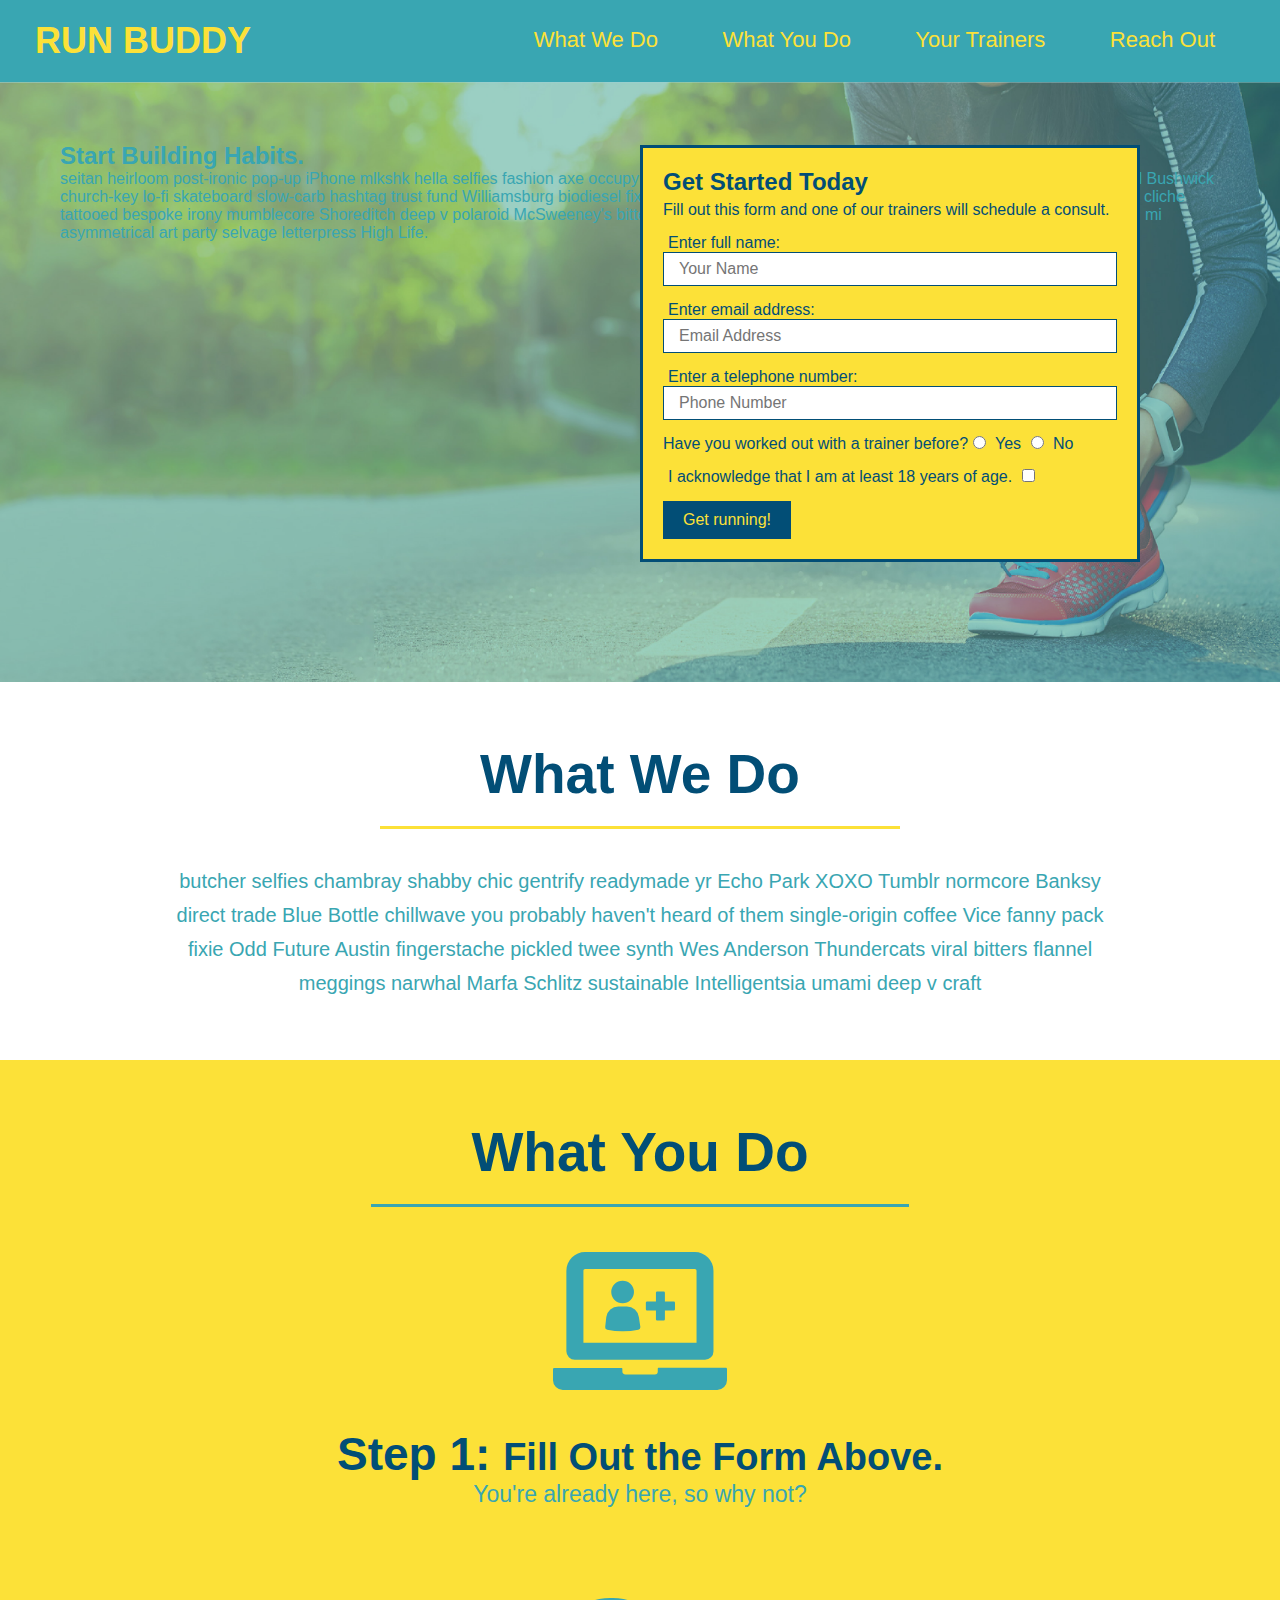
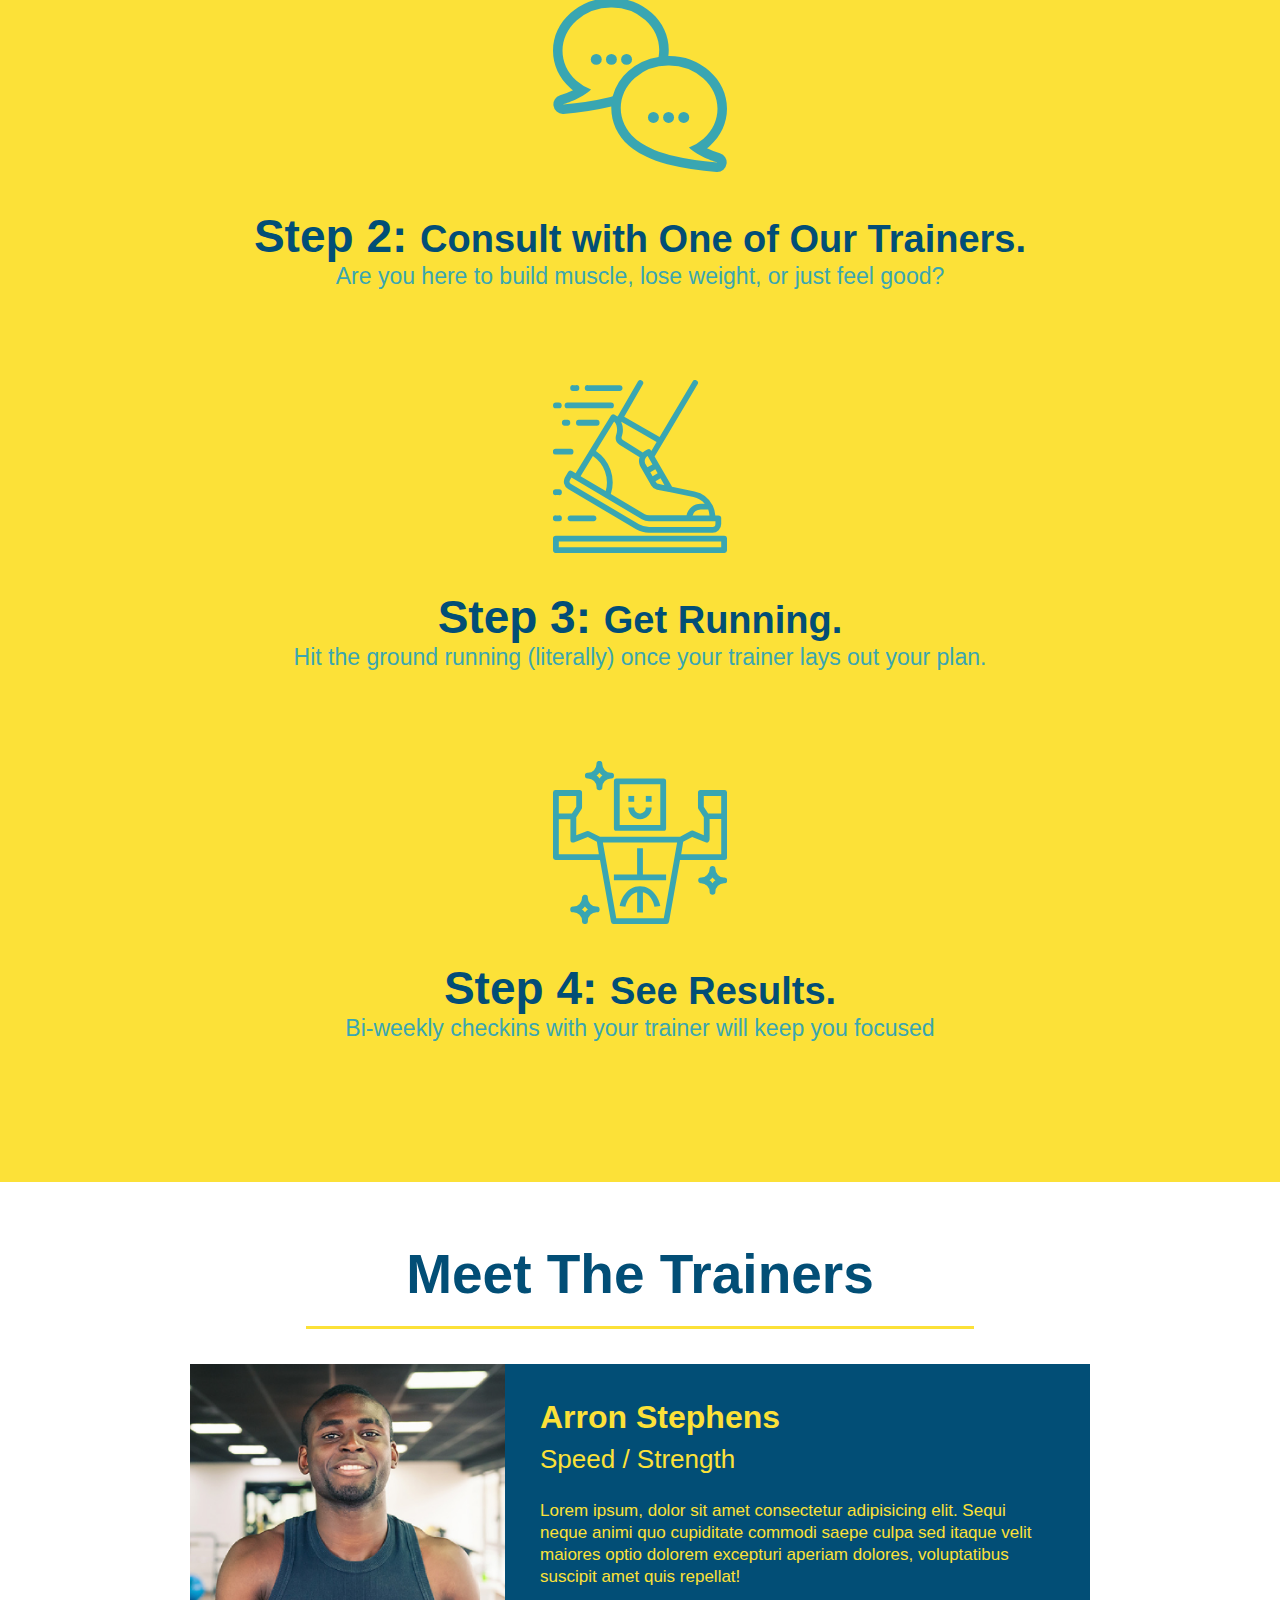
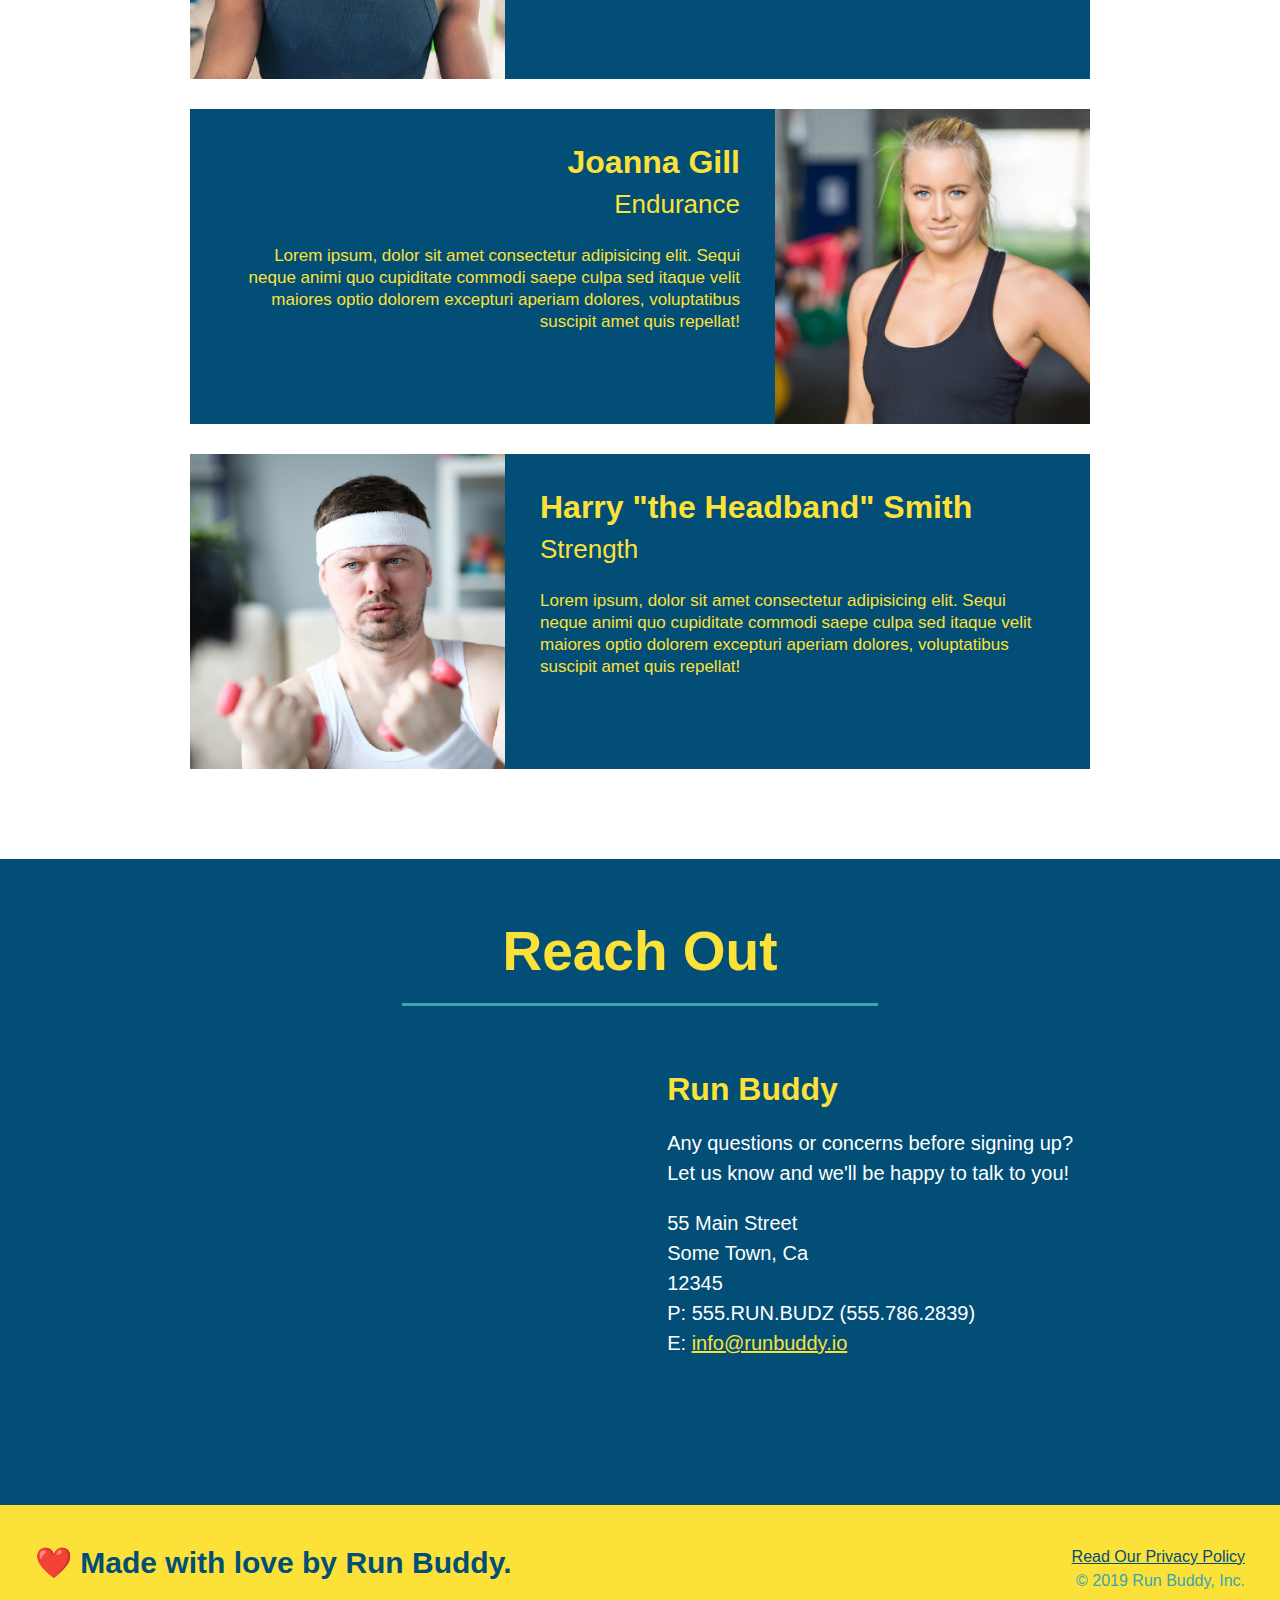
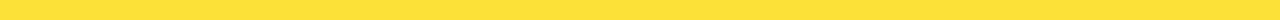
==== index.html @ e525a4bc "add content to hero, replace image" ====
<!DOCTYPE html>
<html lang="en">

<head>
  <meta charset="UTF-8">
  <meta http-equiv="X-UA-Compatible" content="IE=edge"> 
  <meta name="viewport" content="width=device-width, initial-scale=1.0">
  <title>Run Buddy</title>
  <link rel="stylesheet" href="./assets/css/style.css" />
</head>

<body>
  <!-- navigation -->
  <header>
    <h1>
      <a href="/">
        RUN BUDDY
      </a>
    </h1>
    <nav>
      <!-- Unordered list element -->
      <ul>
        <!-- List item element-->
        <li>
          <!-- Anchor element -->
          <a href="#what-we-do">What We Do</a>
        </li>
        <li>
          <a href="#what-you-do">What You Do</a>
        </li>
        <li>
          <a href="#your-trainers">Your Trainers</a>
        </li>
        <li>
          <a href="#reach-out">Reach Out</a>
        </li>
      </ul>
    </nav>
  </header>

  <!-- hero/jumbotron -->
  <section class="hero">
    <div class="hero-cta">
      <h2>Start Building Habits.</h2>
      <p>
        seitan heirloom post-ironic pop-up iPhone mlkshk hella selfies fashion axe occupy readymade put a bird on it messenger bag Wes Anderson Schlitz plaid Bushwick church-key lo-fi skateboard slow-carb hashtag trust fund Williamsburg biodiesel fixie farm-to-table 8-bit banjo XOXO Banksy chillwave bicycle rights retro cliche tattooed bespoke irony mumblecore Shoreditch deep v polaroid McSweeney's bitters cray gentrify tofu Marfa you probably haven't heard of them yr banh mi asymmetrical art party selvage letterpress High Life.
      </p>
    </div>
    
    <div class="hero-form">
      <h3>Get Started Today</h3>
      <p>Fill out this form and one of our trainers will schedule a consult.</p>
      <form>
        <label for="name">Enter full name:</label>
        <input type="text" placeholder="Your Name" name="name" id="name" class="form-input" />
        <label for="email">Enter email address:</label>
        <input type="email" placeholder="Email Address" name="email" id="email" class="form-input" />
        <label for="phone">Enter a telephone number:</label>
        <input type="tel" placeholder="Phone Number" name="phone" id="phone" class="form-input" />
        <p>
          Have you worked out with a trainer before?
          <input type="radio" name="trainer-confirm" id="trainer-yes" />
          <label for="trainer-yes">Yes</label>
          <input type="radio" name="trainer-confirm" id="trainer-no" />
          <label for="trainer-no">No</label>
        </p>
        <p>
          <label for="checkbox">
            I acknowledge that I am at least 18 years of age.
          </label>
          <input type="checkbox" name="age-confirm" id="checkbox" />
        </p>
        <button type="submit">
          Get running!
        </button>
      </form>
    </div>
  </section>

  <!-- "what we do" section -->
  <section id="what-we-do" class="intro">
    <h2 class="section-title primary-border">What We Do</h2>
    <p>
      butcher selfies chambray shabby chic gentrify readymade yr Echo Park XOXO Tumblr normcore Banksy direct trade Blue Bottle chillwave you probably haven't heard of them single-origin coffee Vice fanny pack fixie Odd Future Austin fingerstache pickled twee synth Wes Anderson Thundercats viral bitters flannel meggings narwhal Marfa Schlitz sustainable Intelligentsia umami deep v craft
    </p>
  </section>

  <!-- "what you do" section -->
  <section id="what-you-do" class="steps">
    <h2 class="section-title secondary-border">What You Do</h2>

    <div>
      <img src="./assets/images/step-1.svg" alt="" />
      <h3>Step 1: <span>Fill Out the Form Above.</span></h3>
      <p>You're already here, so why not?</p>
    </div>

    <div>
      <img src="./assets/images/step-2.svg" alt="" />
      <h3>Step 2: <span>Consult with One of Our Trainers.</span></h3>
      <p>Are you here to build muscle, lose weight, or just feel good?</p>
    </div>

    <div>
      <img src="./assets/images/step-3.svg" alt="" />
      <h3>Step 3: <span>Get Running.</span></h3>
      <p>Hit the ground running (literally) once your trainer lays out your plan.</p>
    </div>

    <div>
      <img src="./assets/images/step-4.svg" alt="" />
      <h3>Step 4: <span>See Results.</span></h3>
      <p>Bi-weekly checkins with your trainer will keep you focused</p>
    </div>
  </section>

  <!-- "meet the trainers" section -->
  <section id="your-trainers" class="trainers">
    <h2 class="section-title primary-border">Meet The Trainers</h2>
    <!-- first trainer bio -->
    <article class="trainer">
      <img src="./assets/images/trainer-1.jpg" alt="Arron Stephens in his workout clothes, ready to pump iron" />
      <div class="trainer-bio text-left">
        <h3>Arron Stephens</h3>
        <h4>Speed / Strength</h4>
        <p>
          Lorem ipsum, dolor sit amet consectetur adipisicing elit. Sequi neque animi quo cupiditate commodi saepe culpa sed
          itaque velit maiores optio dolorem excepturi aperiam dolores, voluptatibus suscipit amet quis repellat!
        </p>
      </div>
    </article>

    <!-- second trainer bio -->
    <article class="trainer">
      <div class="trainer-bio text-right">
        <h3>Joanna Gill</h3>
        <h4>Endurance</h4>
        <p>
          Lorem ipsum, dolor sit amet consectetur adipisicing elit. Sequi neque animi quo cupiditate commodi saepe culpa sed
          itaque velit maiores optio dolorem excepturi aperiam dolores, voluptatibus suscipit amet quis repellat!
        </p>
      </div>
      <img src="./assets/images/trainer-2.jpg" alt="Joanna Gill cooling off after a workout" />
    </article>

    <!-- third trainer bio -->
    <article class="trainer">
      <img src="./assets/images/trainer-3.jpg" alt="Harry Smith wearing a headband and lifting comically small pink weights" />
      <div class="trainer-bio text-left">
        <h3>Harry "the Headband" Smith</h3>
        <h4>Strength</h4>
        <p>
          Lorem ipsum, dolor sit amet consectetur adipisicing elit. Sequi neque animi quo cupiditate commodi saepe culpa sed
          itaque velit maiores optio dolorem excepturi aperiam dolores, voluptatibus suscipit amet quis repellat!
        </p>
      </div>
    </article>
  </section>

  <!-- "reach out" section -->
  <section id="reach-out" class="contact">
    <h2 class="section-title secondary-border">Reach Out</h2>
    <div class="contact-info">
      <iframe src="https://www.google.com/maps/embed?pb=!1m18!1m12!1m3!1d3118.9209449168357!2d-121.4972730842647!3d38.581668279620594!2m3!1f0!2f0!3f0!3m2!1i1024!2i768!4f13.1!3m3!1m2!1s0x809ad12b630cfb4d%3A0x173e3b8dc17aee33!2sSacramento%20Central%20Library!5e0!3m2!1sen!2sus!4v1659929990980!5m2!1sen!2sus" style="border:0;" allowfullscreen="" loading="lazy" referrerpolicy="no-referrer-when-downgrade"></iframe>
      <div>
        <h3>Run Buddy</h3>
        <p>
          Any questions or concerns before signing up?
          <br />
          Let us know and we'll be happy to talk to you!
        </p>
        <address>
          55 Main Street <br />
          Some Town, Ca <br />
          12345<br />
          P: 555.RUN.BUDZ (555.786.2839)<br />
          E: <a href="mailto:info@runbuddy.io">info@runbuddy.io</a>
        </address>
      </div>
    </div>
  </section>

  <!-- footer -->
  <footer>
    <h2>&#10084;&#65039; Made with love by Run Buddy.</h2>
    <div>
      <a href="./privacy-policy.html">Read Our Privacy Policy</a><br />
      &copy; 2019 Run Buddy, Inc.
    </div>
  </footer>
</body>

</html>
---- assets/css/style.css ----
* {
  margin: 0;
  padding: 0;
  box-sizing: border-box;
}

body {
  /* more on this crazy alphanumerical value in a minute! */
  color: #39a6b2;
  font-family: Helvetica, Arial, sans-serif;
}

/* apply styles to <header> */
header {
  padding: 20px 35px;
  background-color: #39a6b2;
}

header h1 {
  font-weight: bold;
  font-size: 36px;
  color: #fce138;
  margin: 0;
  display: inline;
}

header a {
  text-decoration: none;
  color: #fce138;
}

header nav {
  float: right;
  margin: 7px 0;
}

header nav ul li {
  display: inline;
}

header nav ul li a {
  margin: 0 30px;
  font-weight: lighter;
  font-size: 22px;
}

footer {
  background: #fce138;
  /* width used to show box-sizing in universal selector*/
  width: 100%;
  padding: 40px 35px;
}

footer h2 {
  display: inline;
  color: #024e76;
  font-size: 30px;
  margin: 0;
}

footer div {
  float: right;
  line-height: 1.5;
  text-align: right;
}

footer a {
  color: #024e76;
}

section {
  padding: 60px;
}

/* Hero Style Start */
.hero {
  background-image: url("../images/hero-bg.jpg");
  height: 600px;
  background-size: cover;
  background-position: center;
  position: relative;
}

.hero-form {
  border: solid 3px #024e76;
  background-color: #fce138;
  padding: 20px;
  width: 500px;
  color: #024e76;
  position: absolute;
  bottom: 120px;
  right: 140px;
  /* added font-size to make look like mockup */
  font-size: 16px;
}

.hero-form h3 {
  font-size: 24px;
  margin: 0;
}

.hero-form p {
  margin: 5px 0 15px 0;
}

.form-input {
  border: 1px solid #024e76;
  display: block;
  padding: 7px 15px;
  font-size: 16px;
  color: #024e76;
  width: 100%;
  margin-bottom: 15px;
}

.hero-form label {
  margin: 0 5px;
}

.hero-form button {
  color: #fce138;
  background-color: #024e76;
  border: none;
  padding: 10px 20px;
  font-size: 16px;
}

/* Hero Style End */

.section-title {
  font-size: 55px;
  color: #024e76;
  margin-bottom: 35px;
  padding: 0 100px 20px 100px;
  display: inline-block;
  border-bottom: 3px solid;
}

.primary-border {
  border-color: #fce138;
}

.secondary-border {
  border-color: #39a6b2;
}

.intro {
  text-align: center;
}

.intro p {
  line-height: 1.7;
  color: #39a6b2;
  width: 80%;
  font-size: 20px;
  margin: 0 auto;
}

.steps {
  text-align: center;
  background: #fce138;
}

.steps div {
  margin-bottom: 80px;
}

.steps img {
  width: 15%;
  margin: 10px 0;
}

.steps h3 {
  color: #024e76;
  font-size: 46px;
  margin-top: 23px;
}

.steps p {
  color: #39a6b2;
  font-size: 23px;
}

.steps span {
  font-size: 38px;
}

.trainers {
  text-align: center;
}

.trainer {
  width: 900px;
  margin: 0 auto 30px auto;
  background: #024e76;
  color: #fce138;
  overflow: auto;
}

.trainer img {
  width: 35%;
  float: left;
}

.trainer-bio {
  padding: 35px;
  float: left;
  width: 65%;
}

.text-left {
  text-align: left;
}

.text-right {
  text-align: right;
}

.trainer-bio h3 {
  font-size: 32px;
  margin-bottom: 8px;
}

.trainer-bio h4 {
  font-weight: lighter;
  font-size: 26px;
  margin-bottom: 25px;
}

.trainer-bio p {
  font-size: 17px;
  line-height: 1.3;
}

/* REACH OUT STYLES START */
.contact {
  text-align: center;
  background: #024e76;
} 

.contact h2 {
  color: #fce138;
}

.contact-info iframe {
  width: 400px;
  height: 400px;
}

.contact-info div {
  width: 410px;
  display: inline-block;
  vertical-align: top;
  text-align: left;
  margin: 30px 0 0 60px;
  color: white;
}

.contact-info h3 {
  color: #fce138;
  font-size: 32px;
}

.contact-info p,
.contact-info address {
  margin: 20px 0;
  line-height: 1.5;
  font-size: 20px;
  font-style: normal;
}

.contact-info a {
  color: #fce138;
}

/* REACH OUT STYLES END */
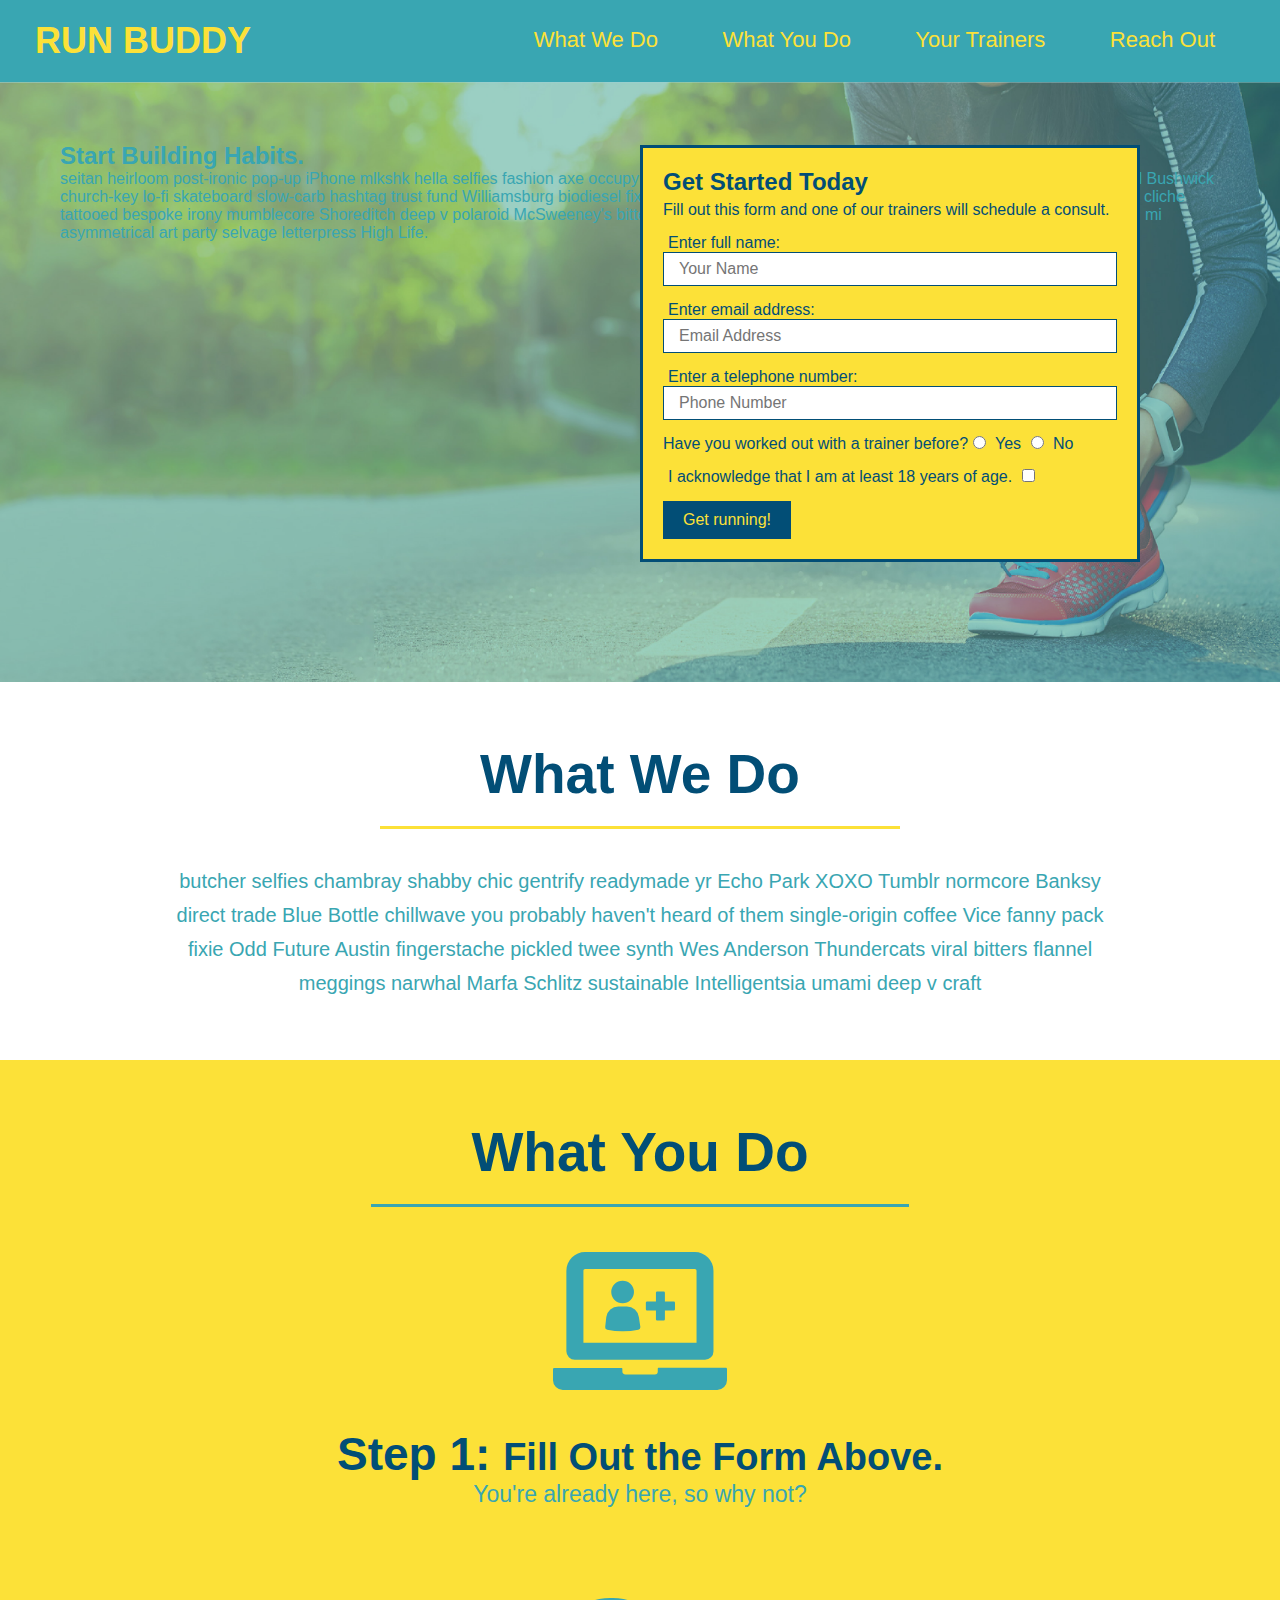
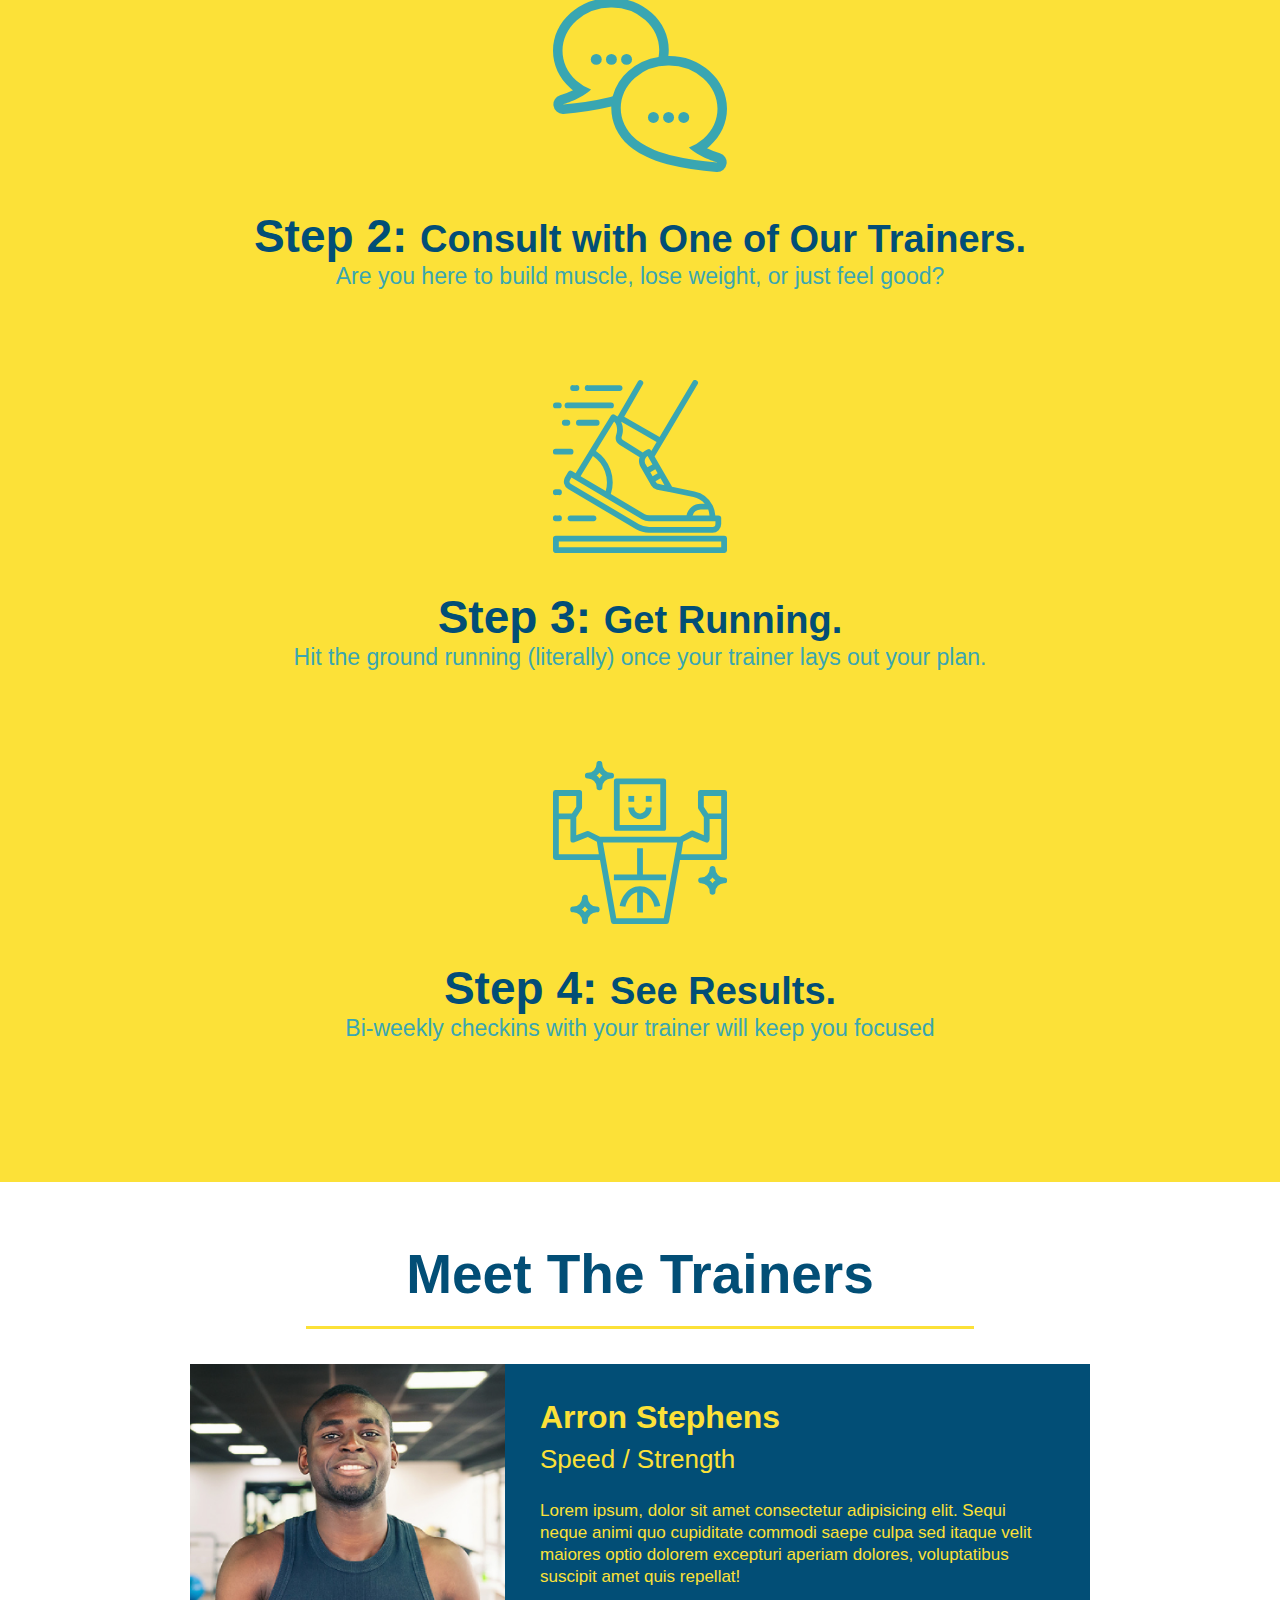
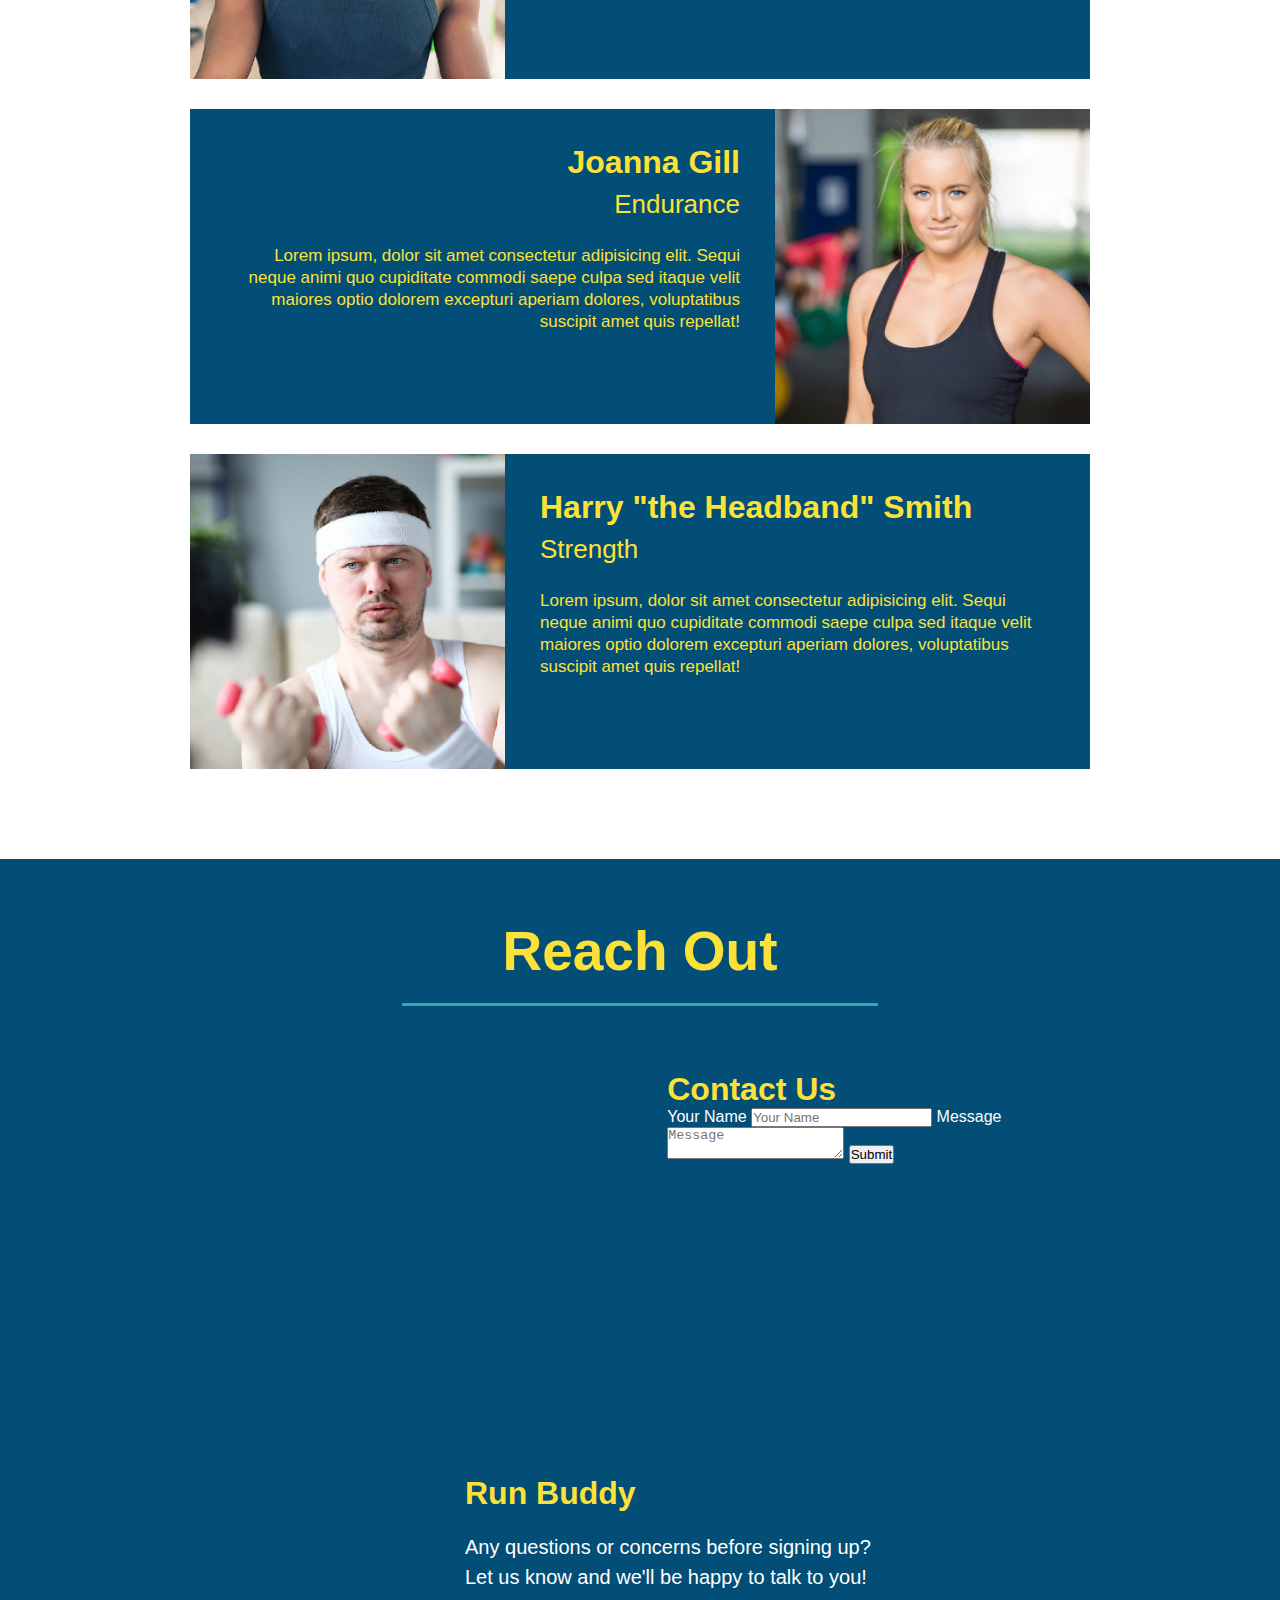
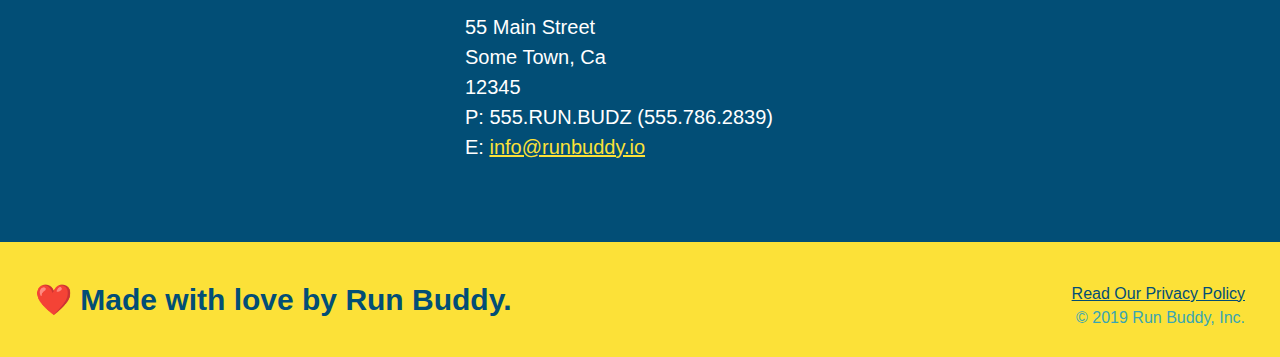
==== commit ad16e6dc: "add contact form" ====
--- a/index.html
+++ b/index.html
@@ -3,7 +3,7 @@
 
 <head>
   <meta charset="UTF-8">
-  <meta http-equiv="X-UA-Compatible" content="IE=edge"> 
+  <meta http-equiv="X-UA-Compatible" content="IE=edge">
   <meta name="viewport" content="width=device-width, initial-scale=1.0">
   <title>Run Buddy</title>
   <link rel="stylesheet" href="./assets/css/style.css" />
@@ -46,7 +46,7 @@
         seitan heirloom post-ironic pop-up iPhone mlkshk hella selfies fashion axe occupy readymade put a bird on it messenger bag Wes Anderson Schlitz plaid Bushwick church-key lo-fi skateboard slow-carb hashtag trust fund Williamsburg biodiesel fixie farm-to-table 8-bit banjo XOXO Banksy chillwave bicycle rights retro cliche tattooed bespoke irony mumblecore Shoreditch deep v polaroid McSweeney's bitters cray gentrify tofu Marfa you probably haven't heard of them yr banh mi asymmetrical art party selvage letterpress High Life.
       </p>
     </div>
-    
+
     <div class="hero-form">
       <h3>Get Started Today</h3>
       <p>Fill out this form and one of our trainers will schedule a consult.</p>
@@ -162,6 +162,20 @@
     <h2 class="section-title secondary-border">Reach Out</h2>
     <div class="contact-info">
       <iframe src="https://www.google.com/maps/embed?pb=!1m18!1m12!1m3!1d3118.9209449168357!2d-121.4972730842647!3d38.581668279620594!2m3!1f0!2f0!3f0!3m2!1i1024!2i768!4f13.1!3m3!1m2!1s0x809ad12b630cfb4d%3A0x173e3b8dc17aee33!2sSacramento%20Central%20Library!5e0!3m2!1sen!2sus!4v1659929990980!5m2!1sen!2sus" style="border:0;" allowfullscreen="" loading="lazy" referrerpolicy="no-referrer-when-downgrade"></iframe>
+
+      <div class="contact-form">
+        <h3>Contact Us</h3>
+        <form>
+          <label for="contact-name">Your Name</label>
+          <input type="text" id="contact-name" placeholder="Your Name" />
+
+          <label for="contact-message">Message</label>
+          <textarea id="contact-message" placeholder="Message"></textarea>
+
+          <button type="submit">Submit</button>
+        </form>
+      </div>
+
       <div>
         <h3>Run Buddy</h3>
         <p>
@@ -190,4 +204,4 @@
   </footer>
 </body>
 
-</html>   +</html>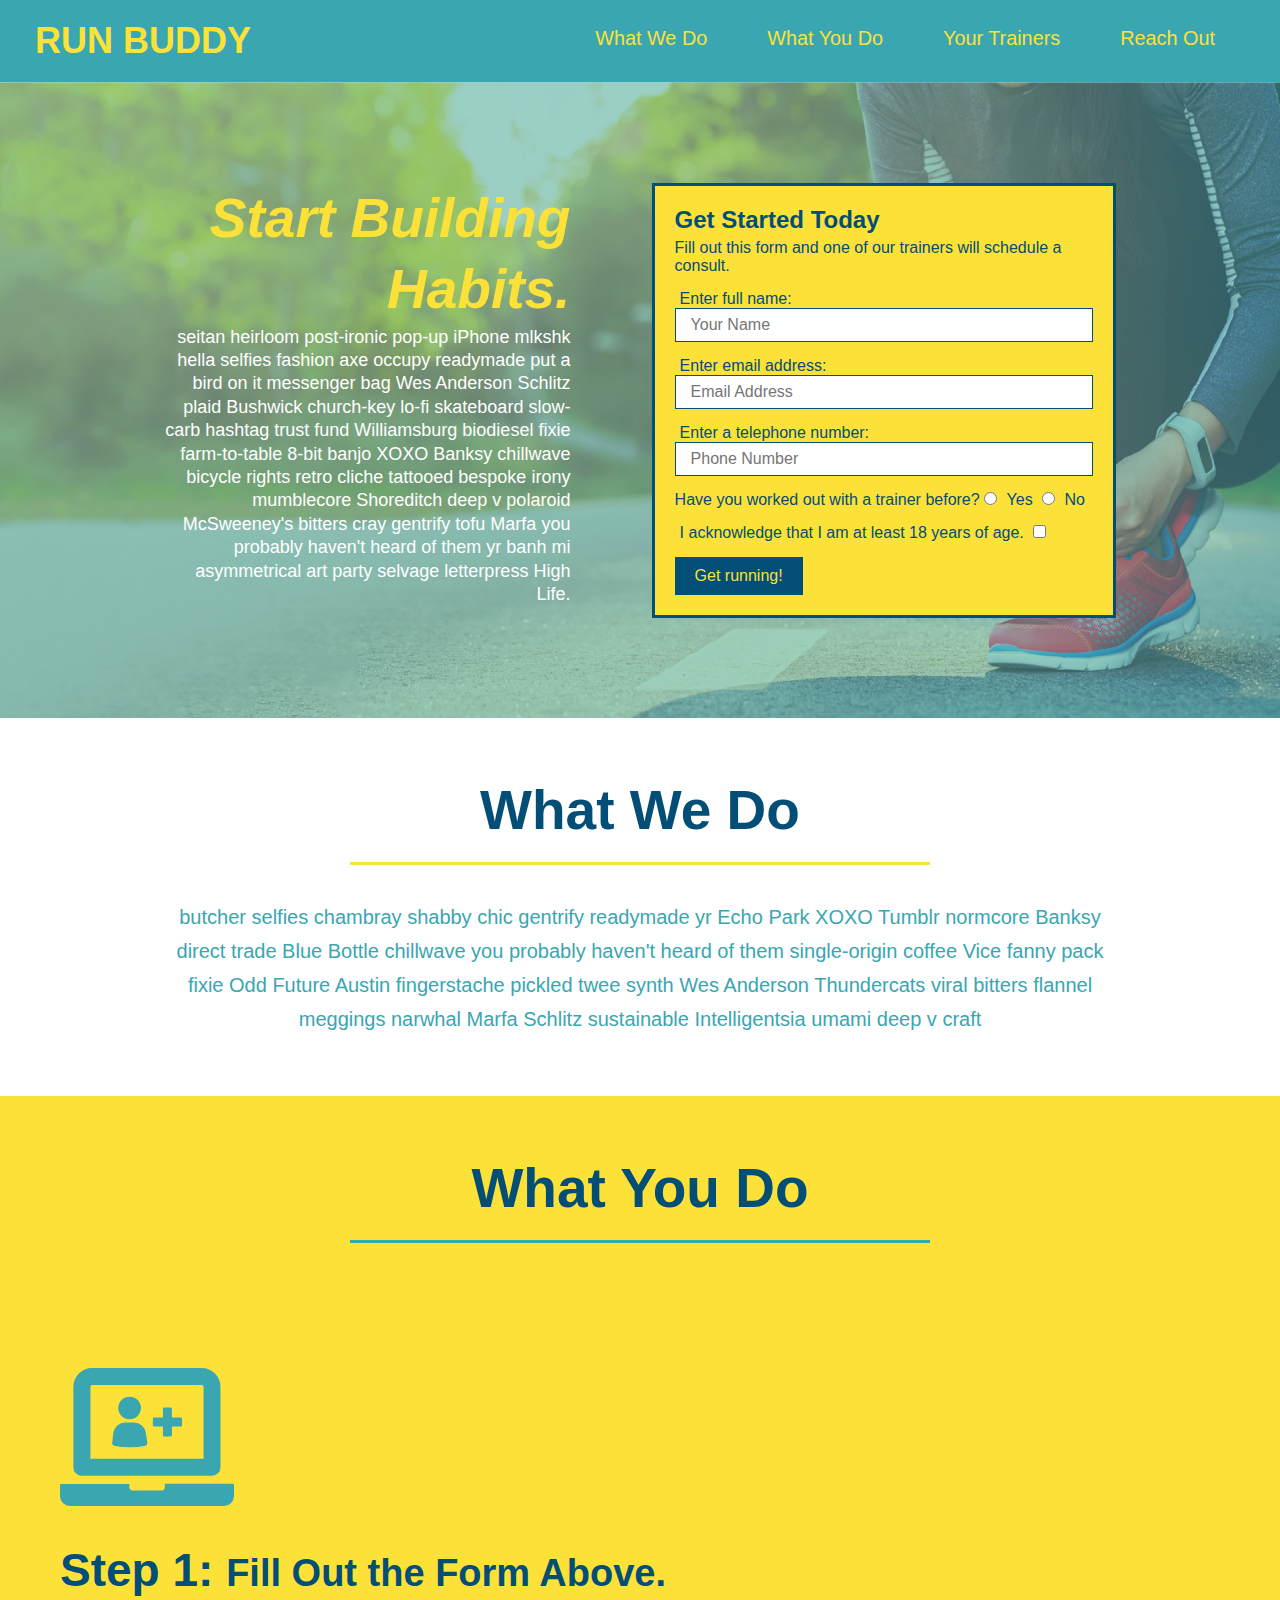
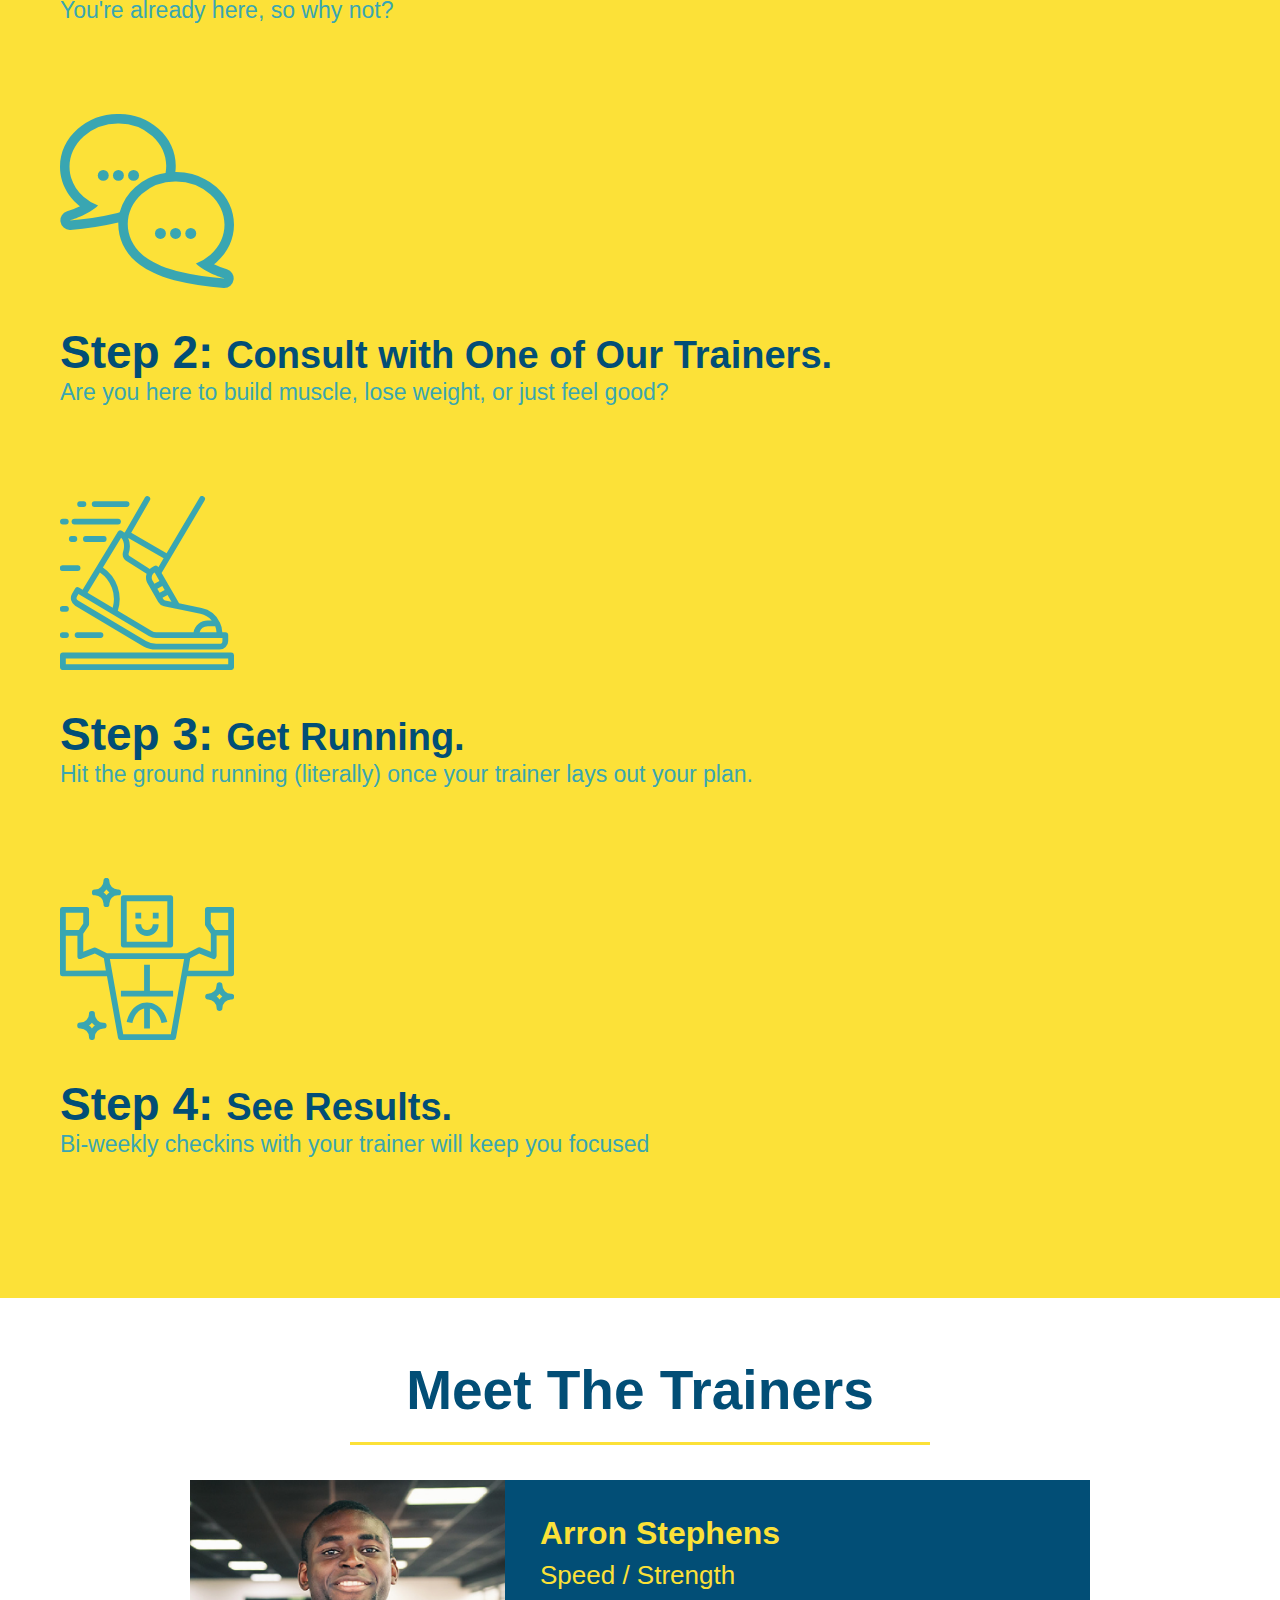
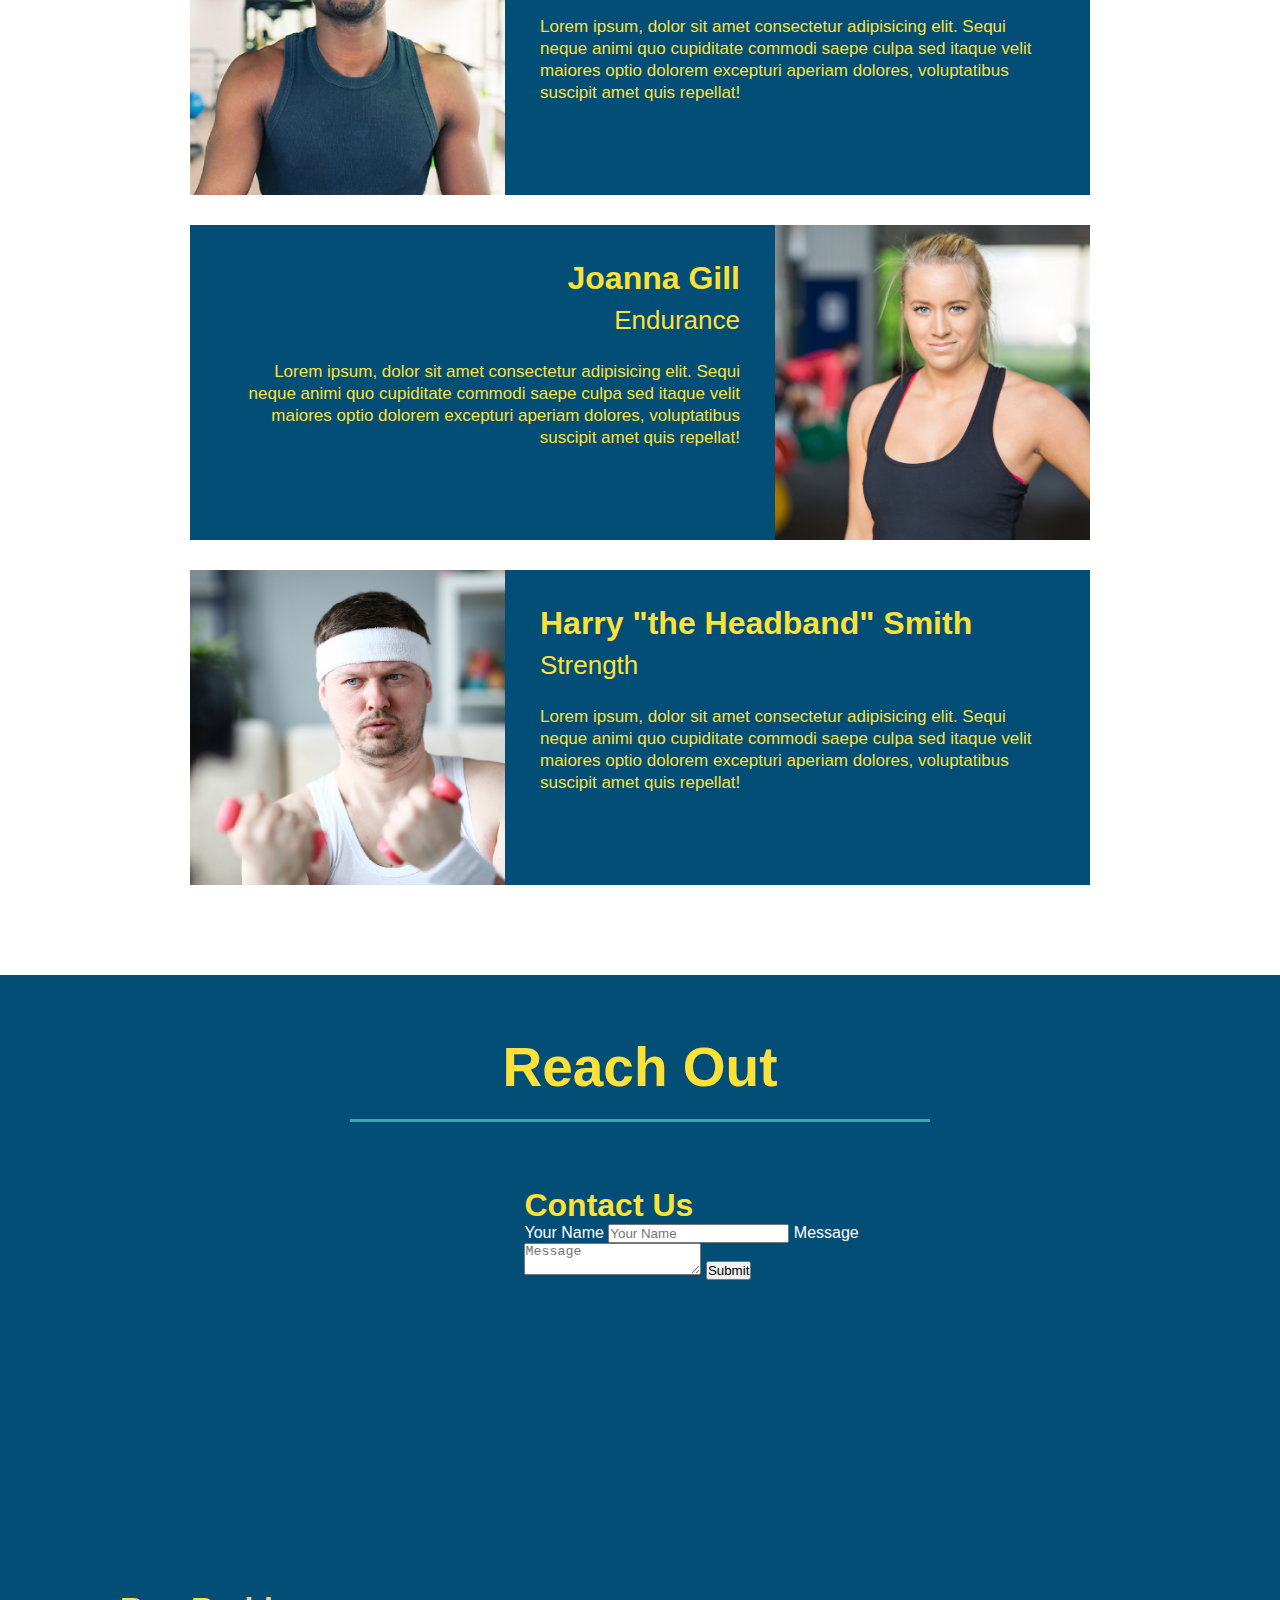
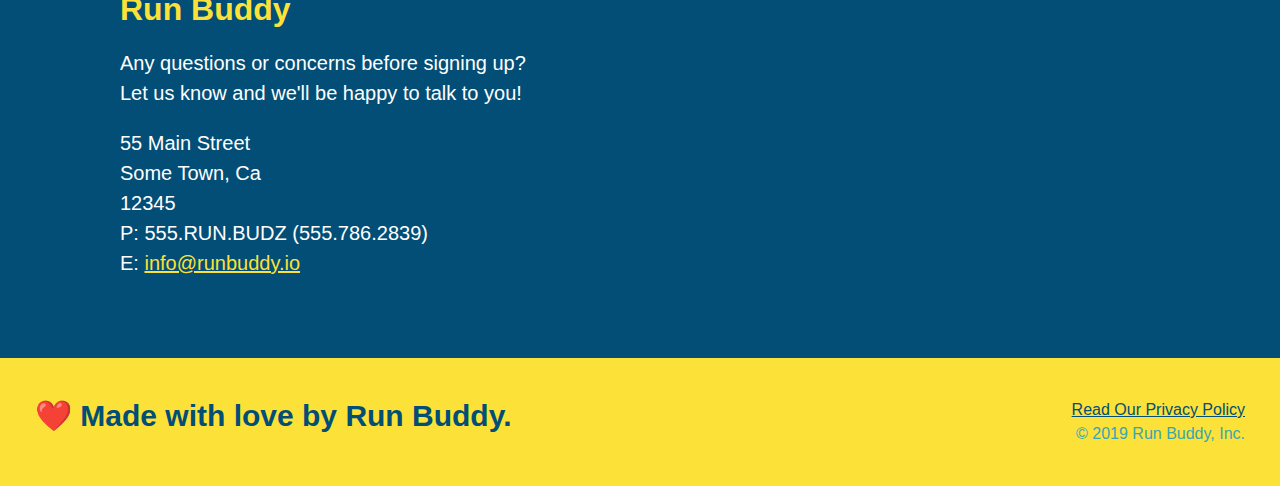
==== commit 397bf9a0: "center the section titles using flexbox" ====
--- a/index.html
+++ b/index.html
@@ -79,15 +79,21 @@
 
   <!-- "what we do" section -->
   <section id="what-we-do" class="intro">
-    <h2 class="section-title primary-border">What We Do</h2>
-    <p>
-      butcher selfies chambray shabby chic gentrify readymade yr Echo Park XOXO Tumblr normcore Banksy direct trade Blue Bottle chillwave you probably haven't heard of them single-origin coffee Vice fanny pack fixie Odd Future Austin fingerstache pickled twee synth Wes Anderson Thundercats viral bitters flannel meggings narwhal Marfa Schlitz sustainable Intelligentsia umami deep v craft
-    </p>
+    <div class="flex-row">
+      <h2 class="section-title primary-border">What We Do</h2>
+    </div>
+    <div class="flex-row">
+      <p>
+        butcher selfies chambray shabby chic gentrify readymade yr Echo Park XOXO Tumblr normcore Banksy direct trade Blue Bottle chillwave you probably haven't heard of them single-origin coffee Vice fanny pack fixie Odd Future Austin fingerstache pickled twee synth Wes Anderson Thundercats viral bitters flannel meggings narwhal Marfa Schlitz sustainable Intelligentsia umami deep v craft
+      </p>
+    </div>
   </section>
 
   <!-- "what you do" section -->
   <section id="what-you-do" class="steps">
-    <h2 class="section-title secondary-border">What You Do</h2>
+    <div class="flex-row">
+      <h2 class="section-title secondary-border">What You Do</h2>
+    </div>
 
     <div>
       <img src="./assets/images/step-1.svg" alt="" />
@@ -116,7 +122,9 @@
 
   <!-- "meet the trainers" section -->
   <section id="your-trainers" class="trainers">
-    <h2 class="section-title primary-border">Meet The Trainers</h2>
+    <div class="flex-row">
+      <h2 class="section-title primary-border">Meet The Trainers</h2>
+    </div>
     <!-- first trainer bio -->
     <article class="trainer">
       <img src="./assets/images/trainer-1.jpg" alt="Arron Stephens in his workout clothes, ready to pump iron" />
@@ -159,7 +167,9 @@
 
   <!-- "reach out" section -->
   <section id="reach-out" class="contact">
-    <h2 class="section-title secondary-border">Reach Out</h2>
+    <div class="flex-row">
+      <h2 class="section-title secondary-border">Reach Out</h2>
+    </div>
     <div class="contact-info">
       <iframe src="https://www.google.com/maps/embed?pb=!1m18!1m12!1m3!1d3118.9209449168357!2d-121.4972730842647!3d38.581668279620594!2m3!1f0!2f0!3f0!3m2!1i1024!2i768!4f13.1!3m3!1m2!1s0x809ad12b630cfb4d%3A0x173e3b8dc17aee33!2sSacramento%20Central%20Library!5e0!3m2!1sen!2sus!4v1659929990980!5m2!1sen!2sus" style="border:0;" allowfullscreen="" loading="lazy" referrerpolicy="no-referrer-when-downgrade"></iframe>
 
--- a/assets/css/style.css
+++ b/assets/css/style.css
@@ -14,6 +14,9 @@
 header {
   padding: 20px 35px;
   background-color: #39a6b2;
+  display: flex;
+  justify-content: space-between;
+  flex-wrap: wrap;
 }
 
 header h1 {
@@ -21,7 +24,6 @@
   font-size: 36px;
   color: #fce138;
   margin: 0;
-  display: inline;
 }
 
 header a {
@@ -30,18 +32,21 @@
 }
 
 header nav {
-  float: right;
   margin: 7px 0;
 }
 
-header nav ul li {
-  display: inline;
+header nav ul {
+  display: flex;
+  flex-wrap: wrap;
+  justify-content: space-between;
+  align-items: center;
+  list-style: none;
 }
 
 header nav ul li a {
   margin: 0 30px;
   font-weight: lighter;
-  font-size: 22px;
+  font-size: 1.55vw;
 }
 
 footer {
@@ -49,17 +54,18 @@
   /* width used to show box-sizing in universal selector*/
   width: 100%;
   padding: 40px 35px;
+  display: flex;
+  justify-content: space-between;
+  flex-wrap: wrap;
 }
 
 footer h2 {
-  display: inline;
   color: #024e76;
   font-size: 30px;
   margin: 0;
 }
 
 footer div {
-  float: right;
   line-height: 1.5;
   text-align: right;
 }
@@ -75,23 +81,37 @@
 /* Hero Style Start */
 .hero {
   background-image: url("../images/hero-bg.jpg");
-  height: 600px;
   background-size: cover;
   background-position: center;
-  position: relative;
+  display: flex;
+  justify-content: center;
+  flex-wrap: wrap;
+}
+
+.hero-cta {
+  width: 35%;
+  text-align: right;
+  margin: 3.5%;
+  color: #fff;
+  font-size: 18px;
+  line-height: 1.3;
+}
+
+.hero-cta h2 {
+  font-style: italic;
+  font-size: 55px;
+  color: #fce138;
 }
 
 .hero-form {
   border: solid 3px #024e76;
   background-color: #fce138;
   padding: 20px;
-  width: 500px;
-  color: #024e76;
-  position: absolute;
-  bottom: 120px;
-  right: 140px;
+  color: #024e76;
   /* added font-size to make look like mockup */
   font-size: 16px;
+  width: 40%;
+  margin: 3.5%;
 }
 
 .hero-form h3 {
@@ -130,10 +150,11 @@
 .section-title {
   font-size: 55px;
   color: #024e76;
-  margin-bottom: 35px;
-  padding: 0 100px 20px 100px;
-  display: inline-block;
   border-bottom: 3px solid;
+  padding-bottom: 20px;
+  text-align: center;
+  margin: 0 auto 35px auto;
+  width: 50%;
 }
 
 .primary-border {
@@ -142,10 +163,6 @@
 
 .secondary-border {
   border-color: #39a6b2;
-}
-
-.intro {
-  text-align: center;
 }
 
 .intro p {
@@ -154,10 +171,10 @@
   width: 80%;
   font-size: 20px;
   margin: 0 auto;
+  text-align: center;
 }
 
 .steps {
-  text-align: center;
   background: #fce138;
 }
 
@@ -183,10 +200,6 @@
 
 .steps span {
   font-size: 38px;
-}
-
-.trainers {
-  text-align: center;
 }
 
 .trainer {
@@ -208,14 +221,6 @@
   width: 65%;
 }
 
-.text-left {
-  text-align: left;
-}
-
-.text-right {
-  text-align: right;
-}
-
 .trainer-bio h3 {
   font-size: 32px;
   margin-bottom: 8px;
@@ -234,9 +239,8 @@
 
 /* REACH OUT STYLES START */
 .contact {
-  text-align: center;
   background: #024e76;
-} 
+}
 
 .contact h2 {
   color: #fce138;
@@ -273,4 +277,17 @@
   color: #fce138;
 }
 
-/* REACH OUT STYLES END */+/* REACH OUT STYLES END */
+
+/* utility classes */
+.text-left {
+  text-align: left;
+}
+
+.text-right {
+  text-align: right;
+}
+
+.flex-row {
+  display: flex;
+}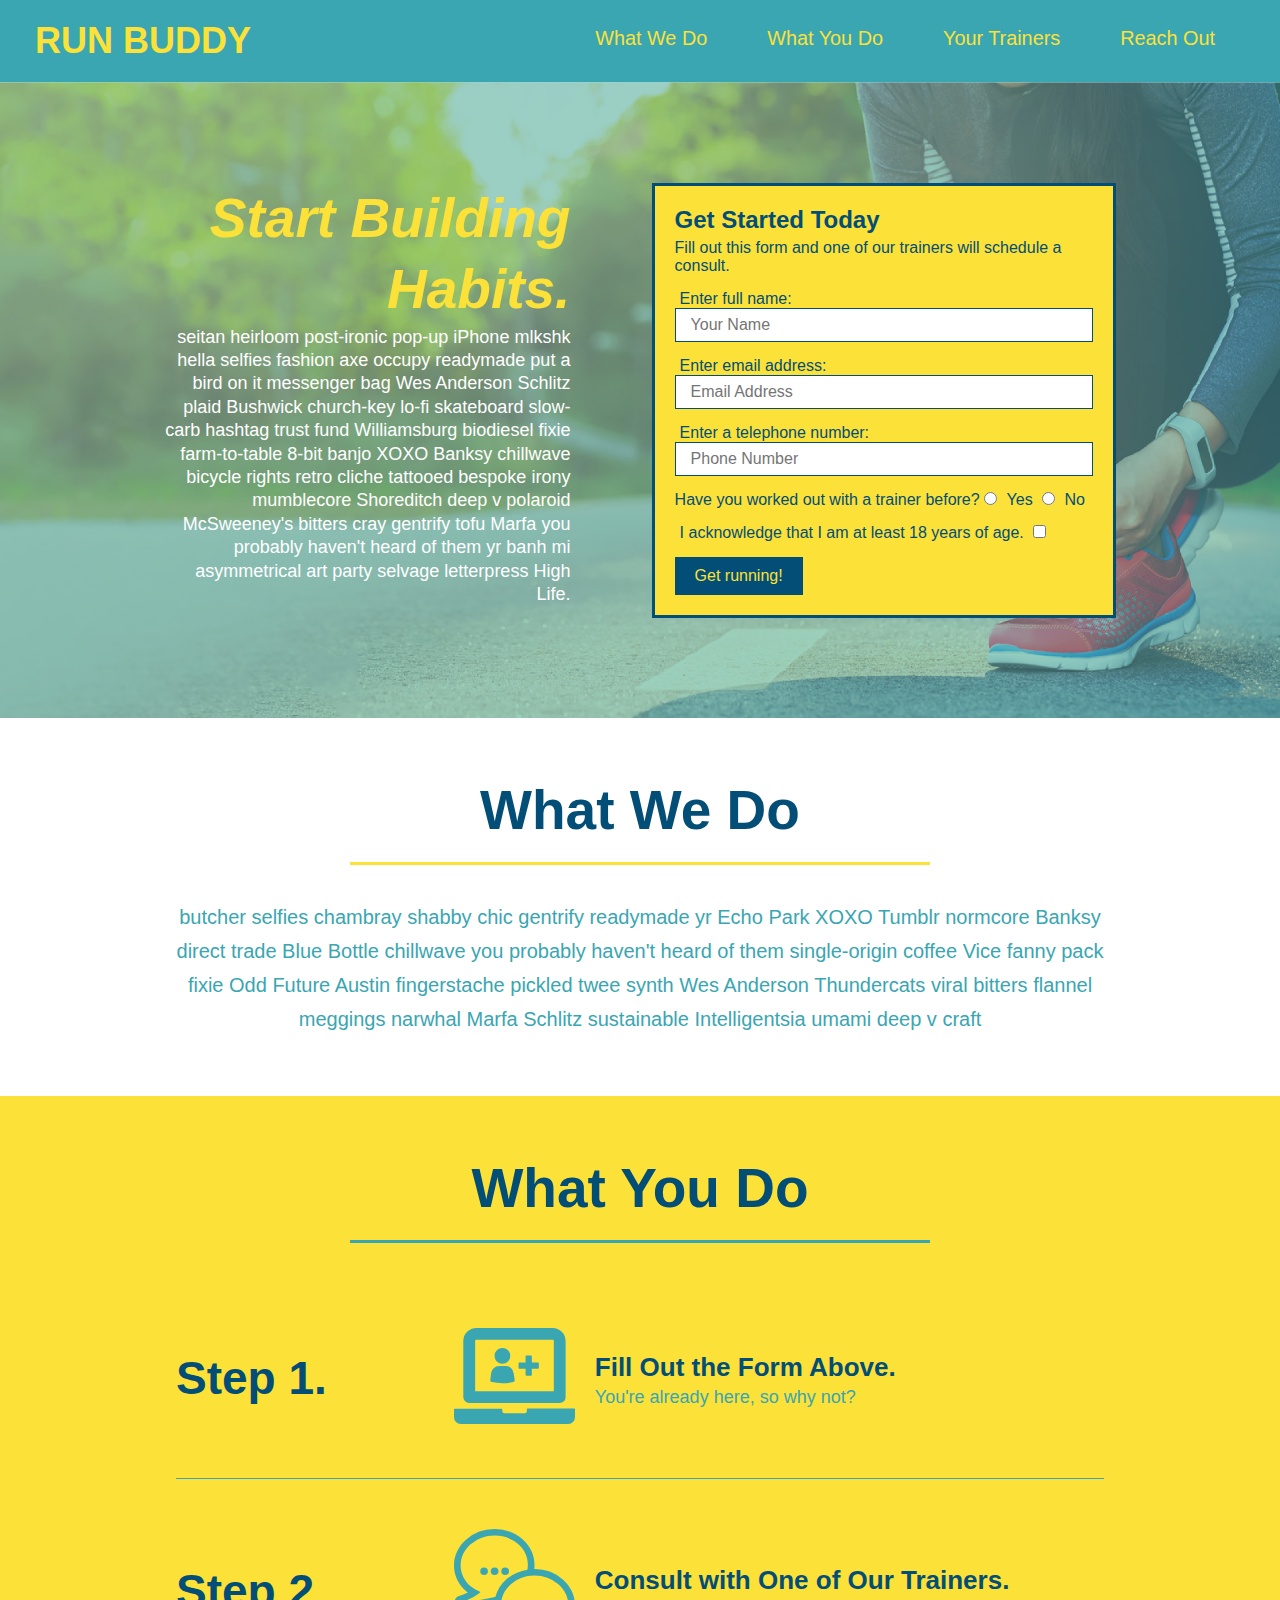
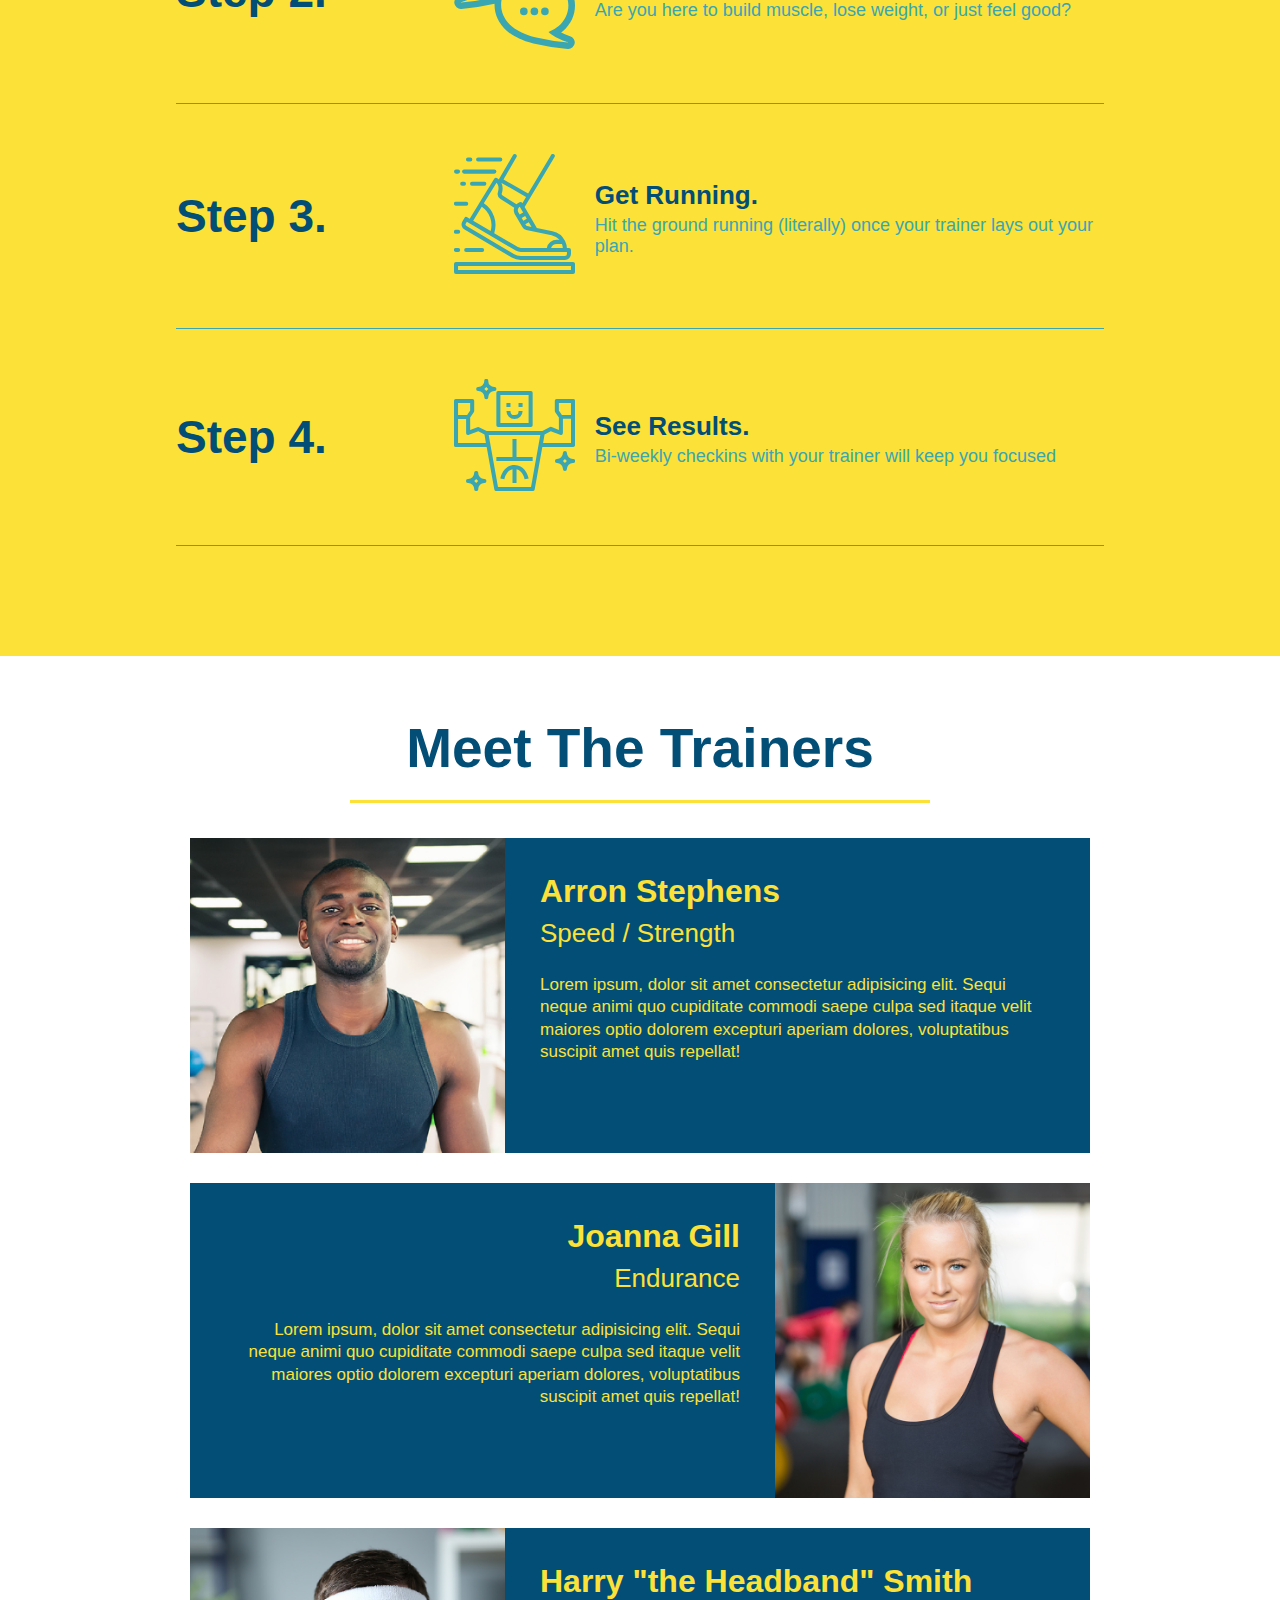
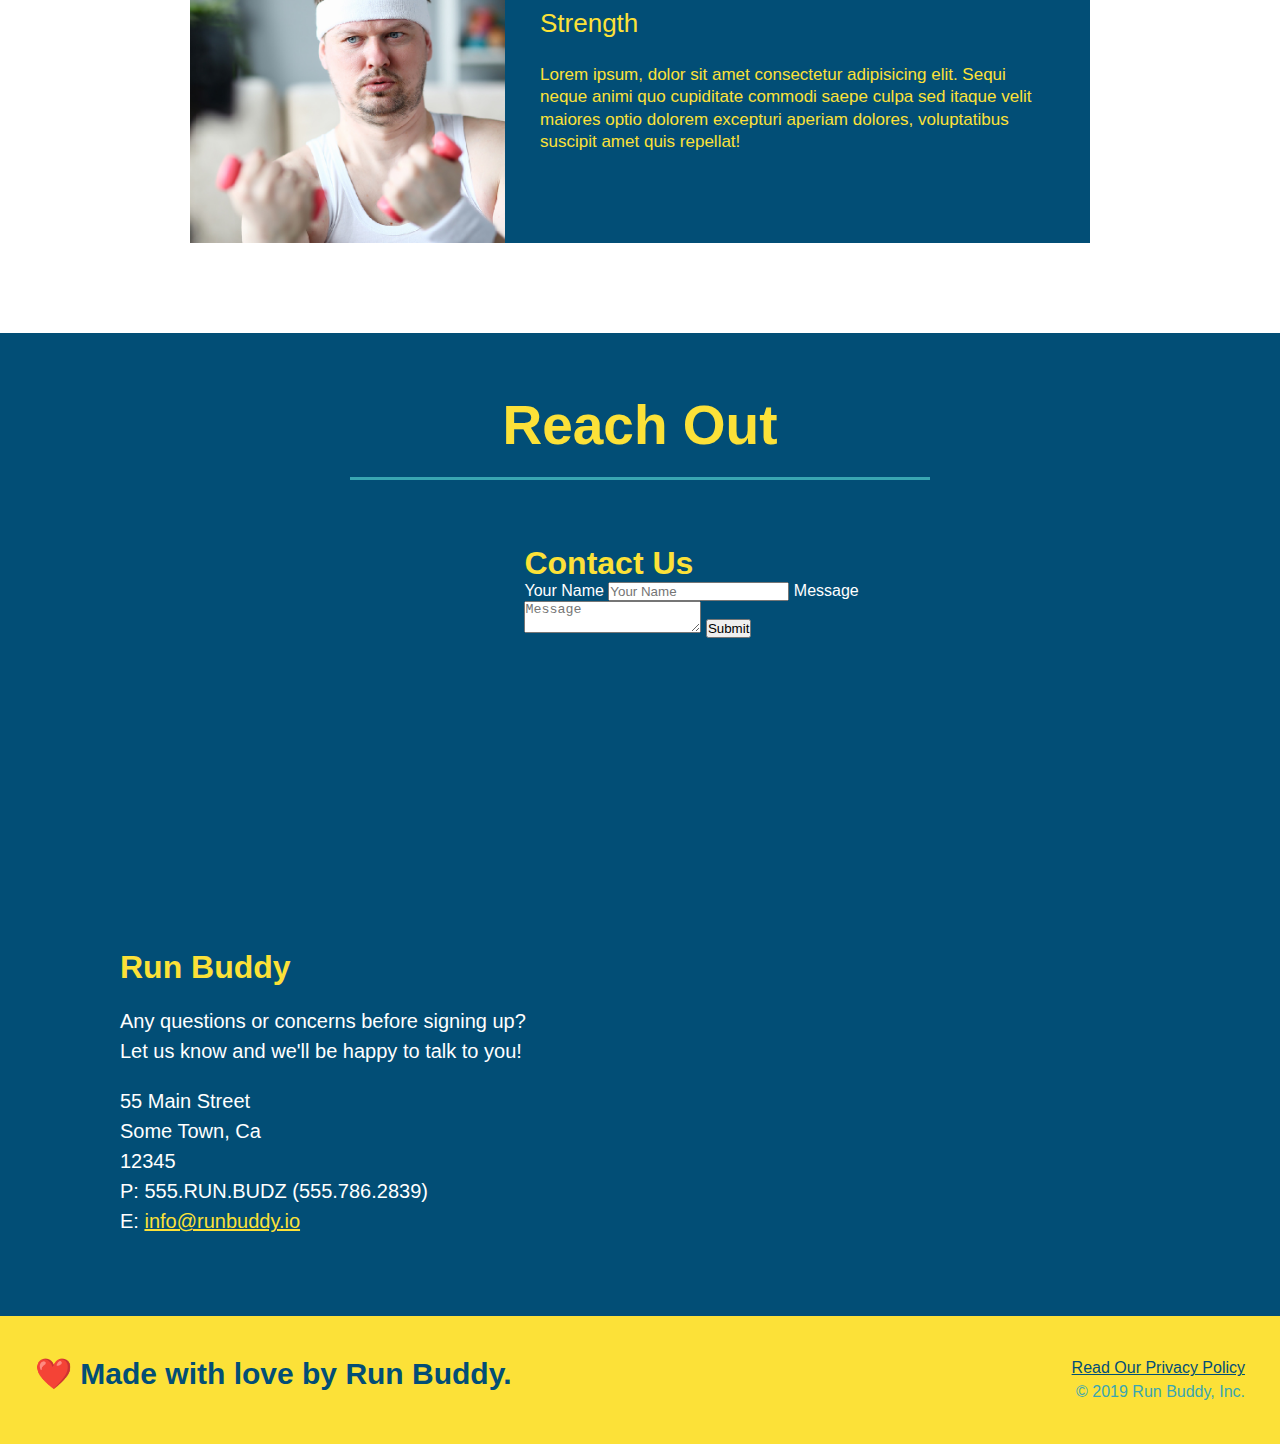
==== commit f145fe31: "add flexbox to the steps" ====
--- a/index.html
+++ b/index.html
@@ -95,28 +95,56 @@
       <h2 class="section-title secondary-border">What You Do</h2>
     </div>
 
-    <div>
-      <img src="./assets/images/step-1.svg" alt="" />
-      <h3>Step 1: <span>Fill Out the Form Above.</span></h3>
-      <p>You're already here, so why not?</p>
-    </div>
-
-    <div>
-      <img src="./assets/images/step-2.svg" alt="" />
-      <h3>Step 2: <span>Consult with One of Our Trainers.</span></h3>
-      <p>Are you here to build muscle, lose weight, or just feel good?</p>
-    </div>
-
-    <div>
-      <img src="./assets/images/step-3.svg" alt="" />
-      <h3>Step 3: <span>Get Running.</span></h3>
-      <p>Hit the ground running (literally) once your trainer lays out your plan.</p>
-    </div>
-
-    <div>
-      <img src="./assets/images/step-4.svg" alt="" />
-      <h3>Step 4: <span>See Results.</span></h3>
-      <p>Bi-weekly checkins with your trainer will keep you focused</p>
+    <div class="step">
+      <h3>Step 1.</h3>
+      <div class="step-info">
+        <div class="step-img">
+          <img src="./assets/images/step-1.svg" alt="" />
+        </div>
+        <div class="step-text">
+          <h4>Fill Out the Form Above.</h4>
+          <p>You're already here, so why not?</p>
+        </div>
+      </div>
+    </div>
+
+    <div class="step">
+      <h3>Step 2.</h3>
+      <div class="step-info">
+        <div class="step-img">
+          <img src="./assets/images/step-2.svg" alt="" />
+        </div>
+        <div class="step-text">
+          <h4>Consult with One of Our Trainers.</h4>
+          <p>Are you here to build muscle, lose weight, or just feel good?</p>
+        </div>
+      </div>
+    </div>
+
+    <div class="step">
+      <h3>Step 3.</h3>
+      <div class="step-info">
+        <div class="step-img">
+          <img src="./assets/images/step-3.svg" alt="" />
+        </div>
+        <div class="step-text">
+          <h4>Get Running.</h4>
+          <p>Hit the ground running (literally) once your trainer lays out your plan.</p>
+        </div>
+      </div>
+    </div>
+
+    <div class="step">
+      <h3>Step 4.</h3>
+      <div class="step-info">
+        <div class="step-img">
+          <img src="./assets/images/step-4.svg" alt="" />
+        </div>
+        <div class="step-text">
+          <h4>See Results.</h4>
+          <p>Bi-weekly checkins with your trainer will keep you focused</p>
+        </div>
+      </div>
     </div>
   </section>
 
--- a/assets/css/style.css
+++ b/assets/css/style.css
@@ -178,28 +178,52 @@
   background: #fce138;
 }
 
-.steps div {
-  margin-bottom: 80px;
-}
-
-.steps img {
-  width: 15%;
-  margin: 10px 0;
-}
-
-.steps h3 {
+.step {
+  margin: 50px auto;
+  padding-bottom: 50px;
+  width: 80%;
+  border-bottom: 1px solid #39a6b2;
+  display: flex;
+  flex-wrap: wrap;
+  align-items: center;
+  justify-content: space-between;
+}
+
+.step h3 {
   color: #024e76;
   font-size: 46px;
-  margin-top: 23px;
-}
-
-.steps p {
+  flex: 1 30%;
+}
+
+.step-info {
+  flex: 2 70%;
+  display: flex;
+  flex-wrap: wrap;
+  align-items: center;
+}
+
+.step-img {
+  flex: 1 12%;
+  margin-right: 20px;
+}
+
+.step-img img {
+  max-width: 100%;
+}
+
+.step-text {
+  flex: 12;
+}
+
+.step-text p {
   color: #39a6b2;
-  font-size: 23px;
-}
-
-.steps span {
-  font-size: 38px;
+  font-size: 18px;
+}
+
+.step-text h4 {
+  font-size: 26px;
+  line-height: 1.5;
+  color: #024e76;
 }
 
 .trainer {
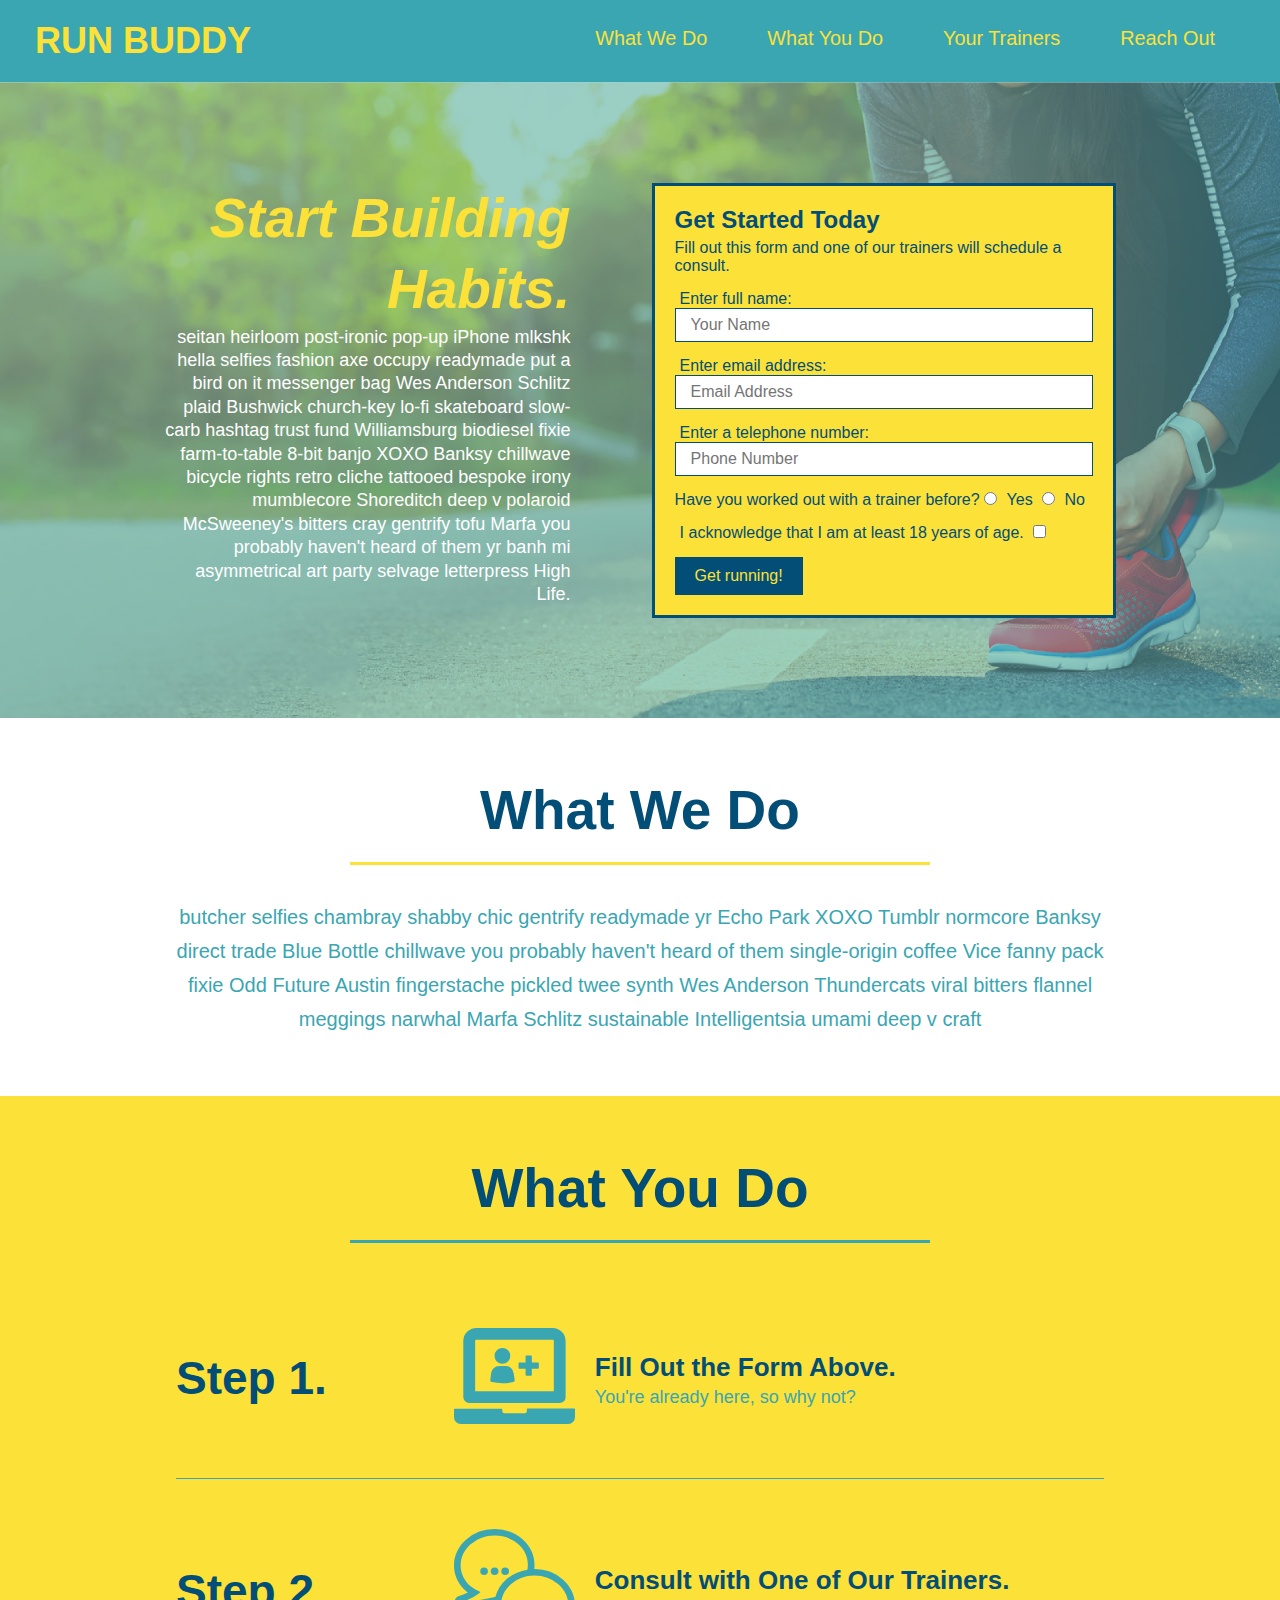
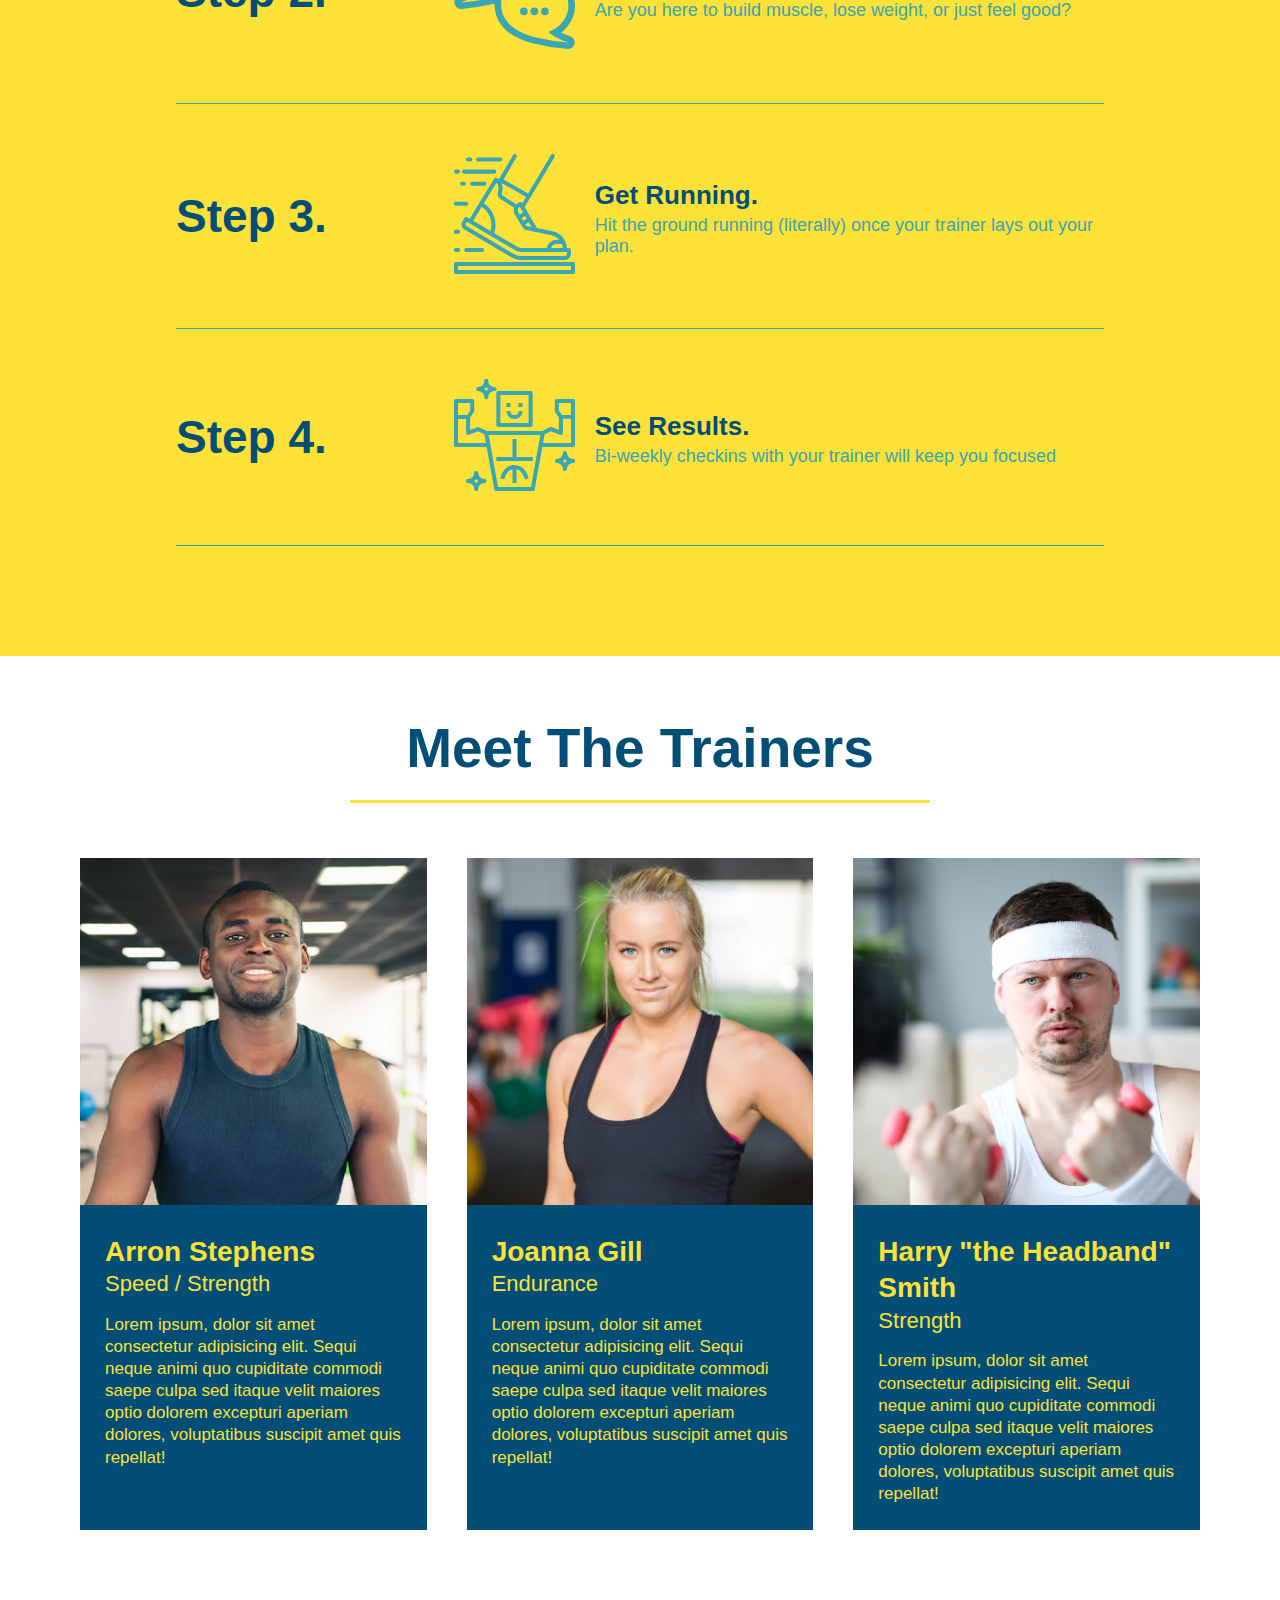
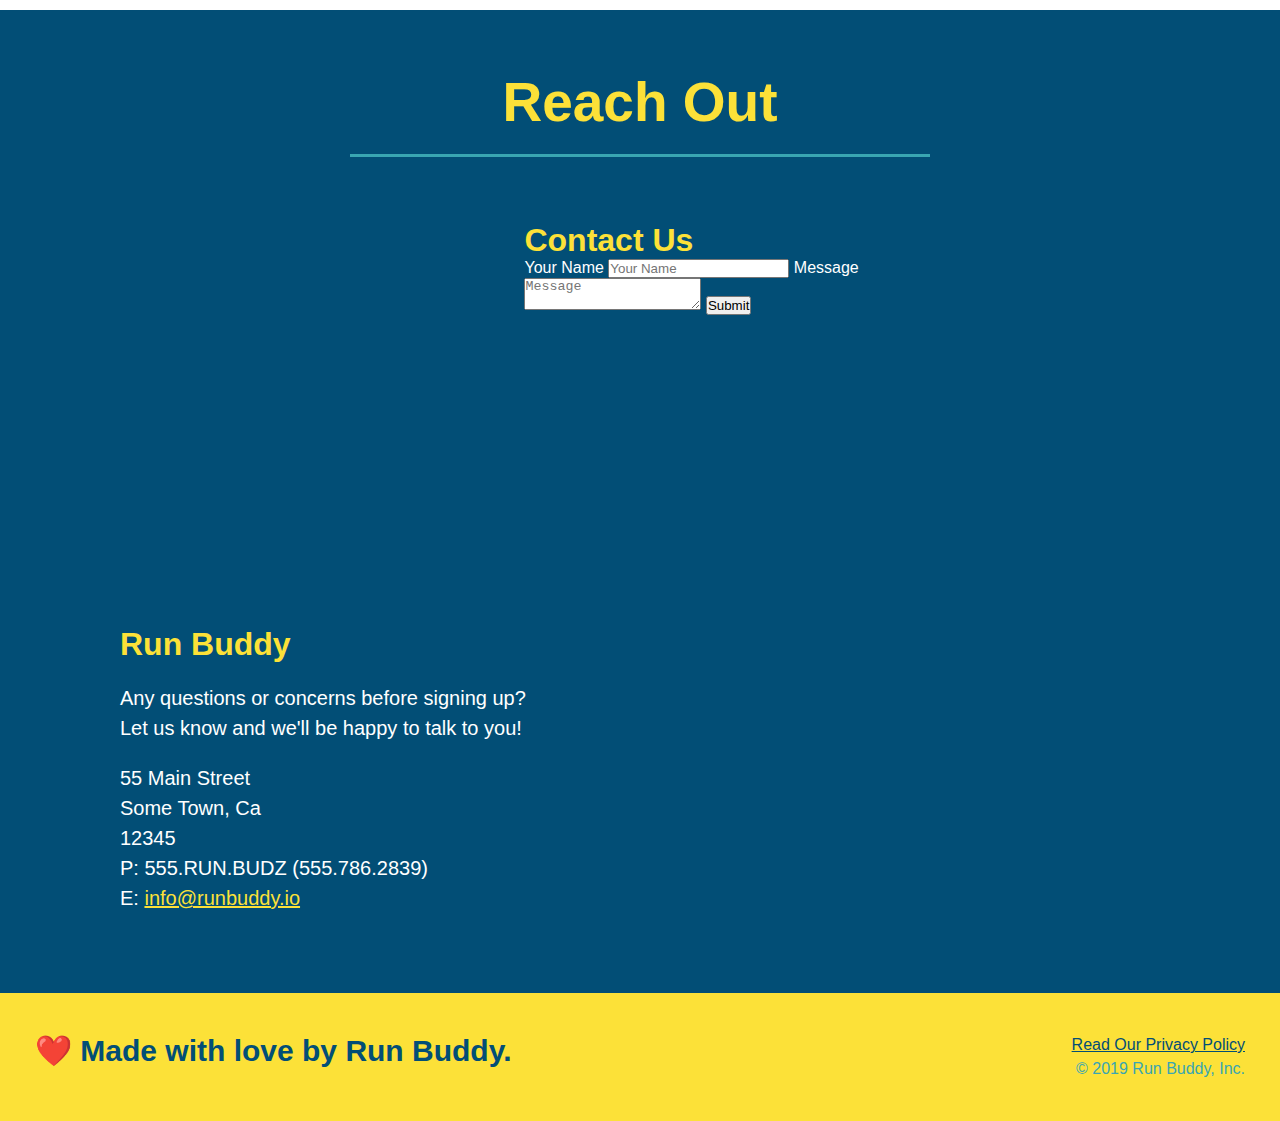
==== commit 561becec: "add flexbox to the trainers" ====
--- a/index.html
+++ b/index.html
@@ -149,48 +149,49 @@
   </section>
 
   <!-- "meet the trainers" section -->
-  <section id="your-trainers" class="trainers">
+  <section id="your-trainers">
     <div class="flex-row">
       <h2 class="section-title primary-border">Meet The Trainers</h2>
     </div>
-    <!-- first trainer bio -->
-    <article class="trainer">
-      <img src="./assets/images/trainer-1.jpg" alt="Arron Stephens in his workout clothes, ready to pump iron" />
-      <div class="trainer-bio text-left">
-        <h3>Arron Stephens</h3>
-        <h4>Speed / Strength</h4>
-        <p>
-          Lorem ipsum, dolor sit amet consectetur adipisicing elit. Sequi neque animi quo cupiditate commodi saepe culpa sed
-          itaque velit maiores optio dolorem excepturi aperiam dolores, voluptatibus suscipit amet quis repellat!
-        </p>
-      </div>
-    </article>
-
-    <!-- second trainer bio -->
-    <article class="trainer">
-      <div class="trainer-bio text-right">
-        <h3>Joanna Gill</h3>
-        <h4>Endurance</h4>
-        <p>
-          Lorem ipsum, dolor sit amet consectetur adipisicing elit. Sequi neque animi quo cupiditate commodi saepe culpa sed
-          itaque velit maiores optio dolorem excepturi aperiam dolores, voluptatibus suscipit amet quis repellat!
-        </p>
-      </div>
-      <img src="./assets/images/trainer-2.jpg" alt="Joanna Gill cooling off after a workout" />
-    </article>
-
-    <!-- third trainer bio -->
-    <article class="trainer">
-      <img src="./assets/images/trainer-3.jpg" alt="Harry Smith wearing a headband and lifting comically small pink weights" />
-      <div class="trainer-bio text-left">
-        <h3>Harry "the Headband" Smith</h3>
-        <h4>Strength</h4>
-        <p>
-          Lorem ipsum, dolor sit amet consectetur adipisicing elit. Sequi neque animi quo cupiditate commodi saepe culpa sed
-          itaque velit maiores optio dolorem excepturi aperiam dolores, voluptatibus suscipit amet quis repellat!
-        </p>
-      </div>
-    </article>
+    
+    <div class="trainers">    
+      <!-- first trainer bio -->
+      <article class="trainer">
+        <img src="./assets/images/trainer-1.jpg" alt="Arron Stephens in his workout clothes, ready to pump iron" />
+        <div class="trainer-bio">
+          <h3 class="trainer-name">Arron Stephens</h3>
+          <h4 class="trainer-role">Speed / Strength</h4>
+          <p>
+            Lorem ipsum, dolor sit amet consectetur adipisicing elit. Sequi neque animi quo cupiditate commodi saepe culpa sed
+            itaque velit maiores optio dolorem excepturi aperiam dolores, voluptatibus suscipit amet quis repellat!
+          </p>
+        </div>
+      </article>
+      <!-- second trainer bio -->
+      <article class="trainer">
+        <img src="./assets/images/trainer-2.jpg" alt="Joanna Gill cooling off after a workout" />
+        <div class="trainer-bio">
+          <h3 class="trainer-name">Joanna Gill</h3>
+          <h4 class="trainer-role">Endurance</h4>
+          <p>
+            Lorem ipsum, dolor sit amet consectetur adipisicing elit. Sequi neque animi quo cupiditate commodi saepe culpa sed
+            itaque velit maiores optio dolorem excepturi aperiam dolores, voluptatibus suscipit amet quis repellat!
+          </p>
+        </div>
+      </article>
+      <!-- third trainer bio -->
+      <article class="trainer">
+        <img src="./assets/images/trainer-3.jpg" alt="Harry Smith wearing a headband and lifting comically small pink weights" />
+        <div class="trainer-bio">
+          <h3 class="trainer-name">Harry "the Headband" Smith</h3>
+          <h4 class="trainer-role">Strength</h4>
+          <p>
+            Lorem ipsum, dolor sit amet consectetur adipisicing elit. Sequi neque animi quo cupiditate commodi saepe culpa sed
+            itaque velit maiores optio dolorem excepturi aperiam dolores, voluptatibus suscipit amet quis repellat!
+          </p>
+        </div>
+      </article>
+    </div>
   </section>
 
   <!-- "reach out" section -->
--- a/assets/css/style.css
+++ b/assets/css/style.css
@@ -226,39 +226,42 @@
   color: #024e76;
 }
 
+.trainers{
+  width: 100%;
+  margin: 0 auto;
+  display: flex;
+  flex-wrap: wrap;
+  justify-content: space-around;
+}
+
 .trainer {
-  width: 900px;
-  margin: 0 auto 30px auto;
+  flex: 1;
+  margin: 20px;
   background: #024e76;
   color: #fce138;
-  overflow: auto;
 }
 
 .trainer img {
-  width: 35%;
-  float: left;
+  width: 100%;
 }
 
 .trainer-bio {
-  padding: 35px;
-  float: left;
-  width: 65%;
+  padding: 25px;
+  line-height: 1.3;
 }
 
 .trainer-bio h3 {
-  font-size: 32px;
-  margin-bottom: 8px;
+  font-size: 28px;
 }
 
 .trainer-bio h4 {
   font-weight: lighter;
-  font-size: 26px;
-  margin-bottom: 25px;
+  font-size: 22px;
+  margin-bottom: 15px;
 }
 
 .trainer-bio p {
   font-size: 17px;
-  line-height: 1.3;
 }
 
 /* REACH OUT STYLES START */
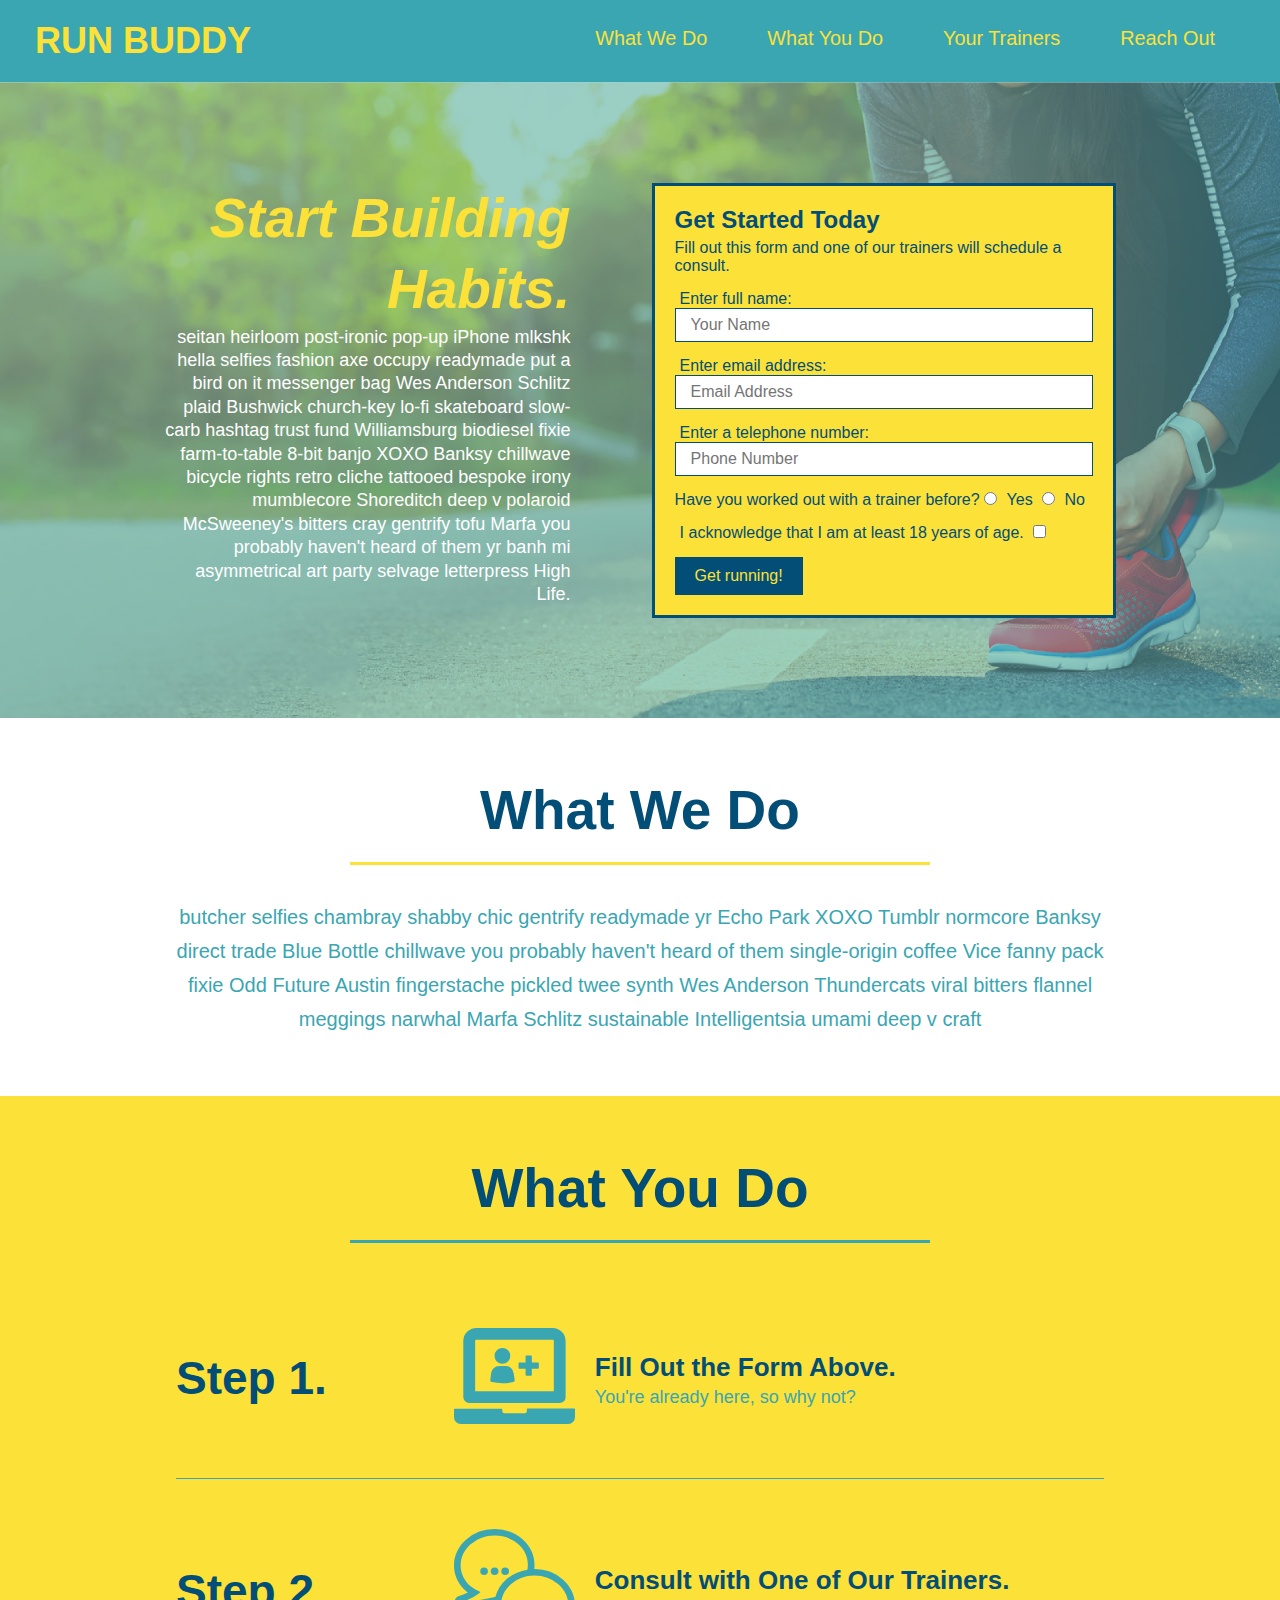
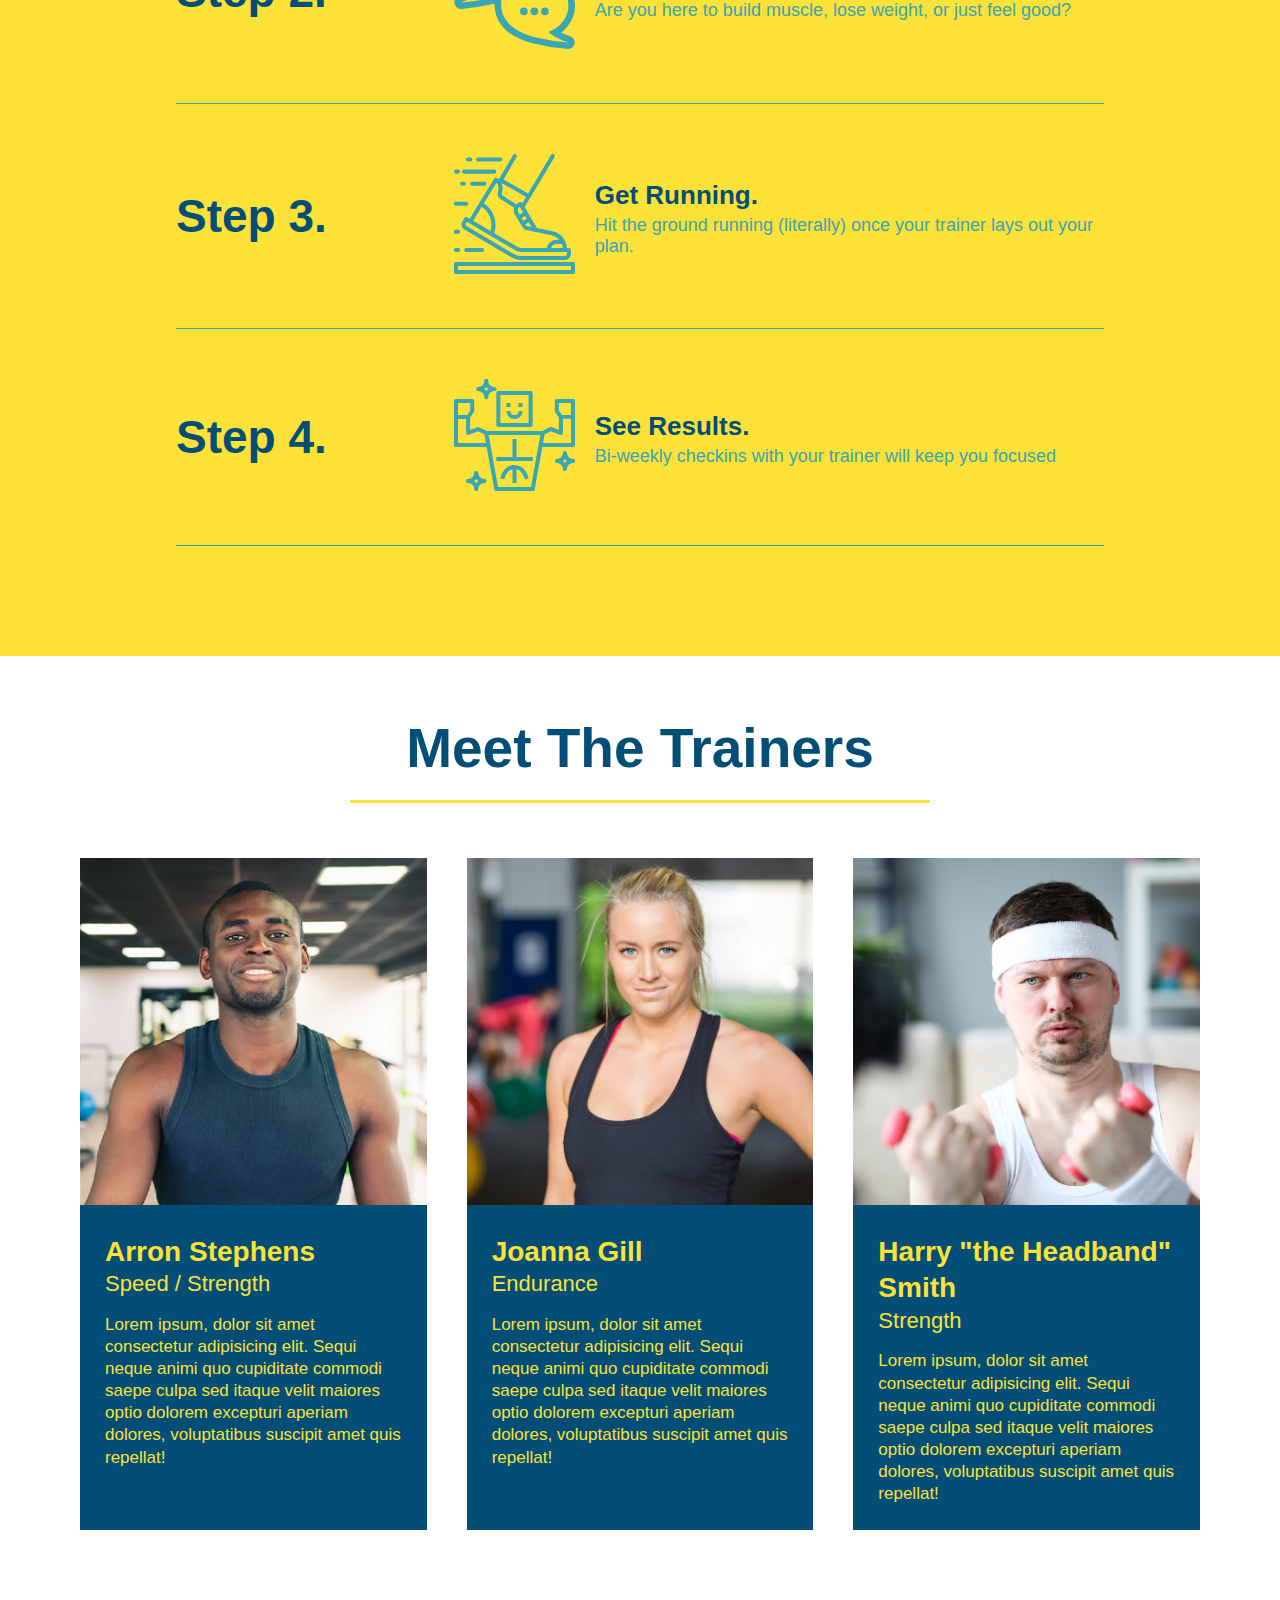
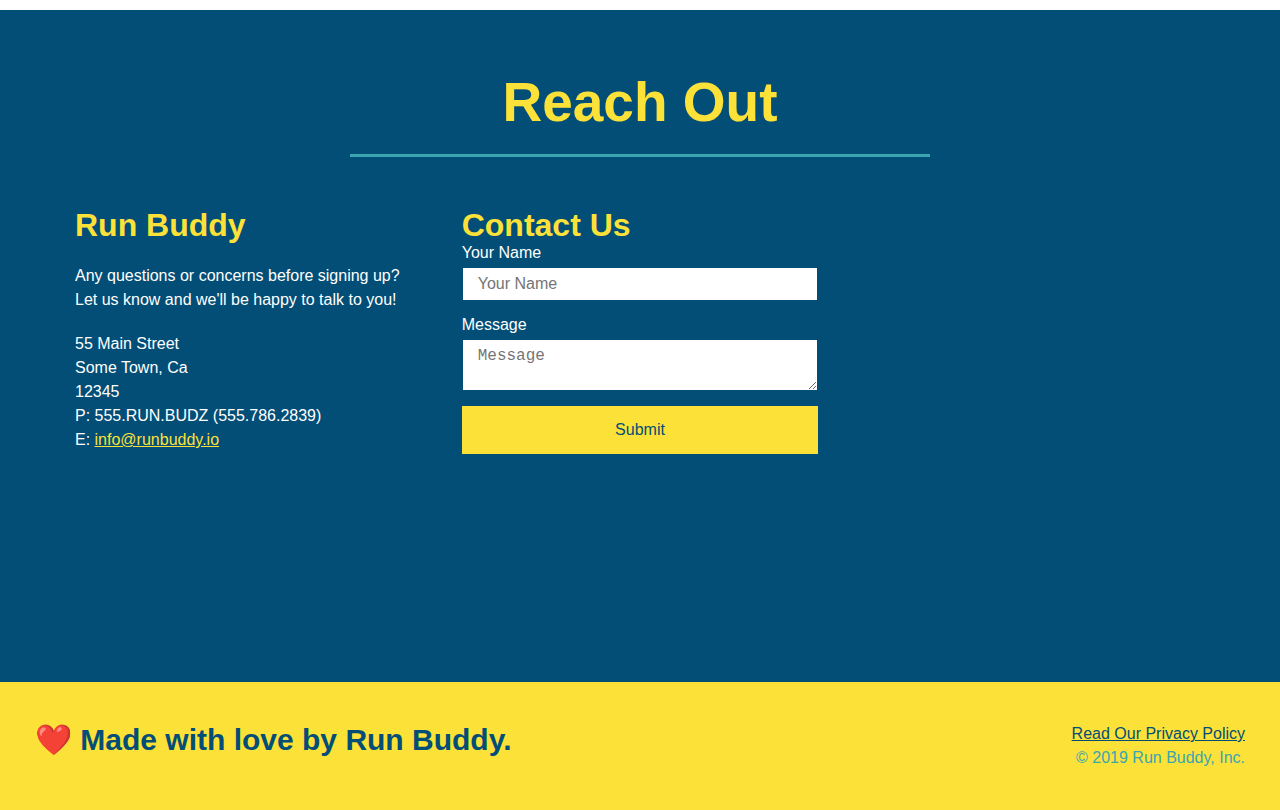
==== commit ae7e669a: "make a three-column 'Reach Out' section" ====
--- a/index.html
+++ b/index.html
@@ -153,8 +153,8 @@
     <div class="flex-row">
       <h2 class="section-title primary-border">Meet The Trainers</h2>
     </div>
-    
-    <div class="trainers">    
+
+    <div class="trainers">
       <!-- first trainer bio -->
       <article class="trainer">
         <img src="./assets/images/trainer-1.jpg" alt="Arron Stephens in his workout clothes, ready to pump iron" />
@@ -200,21 +200,6 @@
       <h2 class="section-title secondary-border">Reach Out</h2>
     </div>
     <div class="contact-info">
-      <iframe src="https://www.google.com/maps/embed?pb=!1m18!1m12!1m3!1d3118.9209449168357!2d-121.4972730842647!3d38.581668279620594!2m3!1f0!2f0!3f0!3m2!1i1024!2i768!4f13.1!3m3!1m2!1s0x809ad12b630cfb4d%3A0x173e3b8dc17aee33!2sSacramento%20Central%20Library!5e0!3m2!1sen!2sus!4v1659929990980!5m2!1sen!2sus" style="border:0;" allowfullscreen="" loading="lazy" referrerpolicy="no-referrer-when-downgrade"></iframe>
-
-      <div class="contact-form">
-        <h3>Contact Us</h3>
-        <form>
-          <label for="contact-name">Your Name</label>
-          <input type="text" id="contact-name" placeholder="Your Name" />
-
-          <label for="contact-message">Message</label>
-          <textarea id="contact-message" placeholder="Message"></textarea>
-
-          <button type="submit">Submit</button>
-        </form>
-      </div>
-
       <div>
         <h3>Run Buddy</h3>
         <p>
@@ -230,6 +215,21 @@
           E: <a href="mailto:info@runbuddy.io">info@runbuddy.io</a>
         </address>
       </div>
+
+      <div class="contact-form">
+        <h3>Contact Us</h3>
+        <form>
+          <label for="contact-name">Your Name</label>
+          <input type="text" id="contact-name" placeholder="Your Name" />
+
+          <label for="contact-message">Message</label>
+          <textarea id="contact-message" placeholder="Message"></textarea>
+
+          <button type="submit">Submit</button>
+        </form>
+      </div>
+
+      <iframe src="https://www.google.com/maps/embed?pb=!1m18!1m12!1m3!1d3118.9209449168357!2d-121.4972730842647!3d38.581668279620594!2m3!1f0!2f0!3f0!3m2!1i1024!2i768!4f13.1!3m3!1m2!1s0x809ad12b630cfb4d%3A0x173e3b8dc17aee33!2sSacramento%20Central%20Library!5e0!3m2!1sen!2sus!4v1659929990980!5m2!1sen!2sus" style="border:0;" allowfullscreen="" loading="lazy" referrerpolicy="no-referrer-when-downgrade"></iframe>
     </div>
   </section>
 
--- a/assets/css/style.css
+++ b/assets/css/style.css
@@ -269,21 +269,26 @@
   background: #024e76;
 }
 
+.contact-info {
+  display: flex;
+  justify-content: space-between;
+  flex-wrap: wrap;
+}
+
+.contact-info > * {
+  flex: 1;
+  margin: 15px;
+}
+
 .contact h2 {
   color: #fce138;
 }
 
 .contact-info iframe {
-  width: 400px;
   height: 400px;
 }
 
 .contact-info div {
-  width: 410px;
-  display: inline-block;
-  vertical-align: top;
-  text-align: left;
-  margin: 30px 0 0 60px;
   color: white;
 }
 
@@ -296,12 +301,33 @@
 .contact-info address {
   margin: 20px 0;
   line-height: 1.5;
-  font-size: 20px;
+  font-size: 16px;
   font-style: normal;
 }
 
 .contact-info a {
   color: #fce138;
+}
+
+.contact-form input, .contact-form textarea {
+  border: 1px solid #024e76;
+  display: block;
+  padding: 7px 15px;
+  font-size: 16px;
+  color: #024e76;
+  width: 100%;
+  margin-bottom: 15px;
+  margin-top: 5px;
+}
+
+.contact-form button {
+  width: 100%;
+  border: none;
+  background: #fce138;
+  color: #024e76;
+  text-align: center;
+  padding: 15px 0;
+  font-size: 16px;
 }
 
 /* REACH OUT STYLES END */
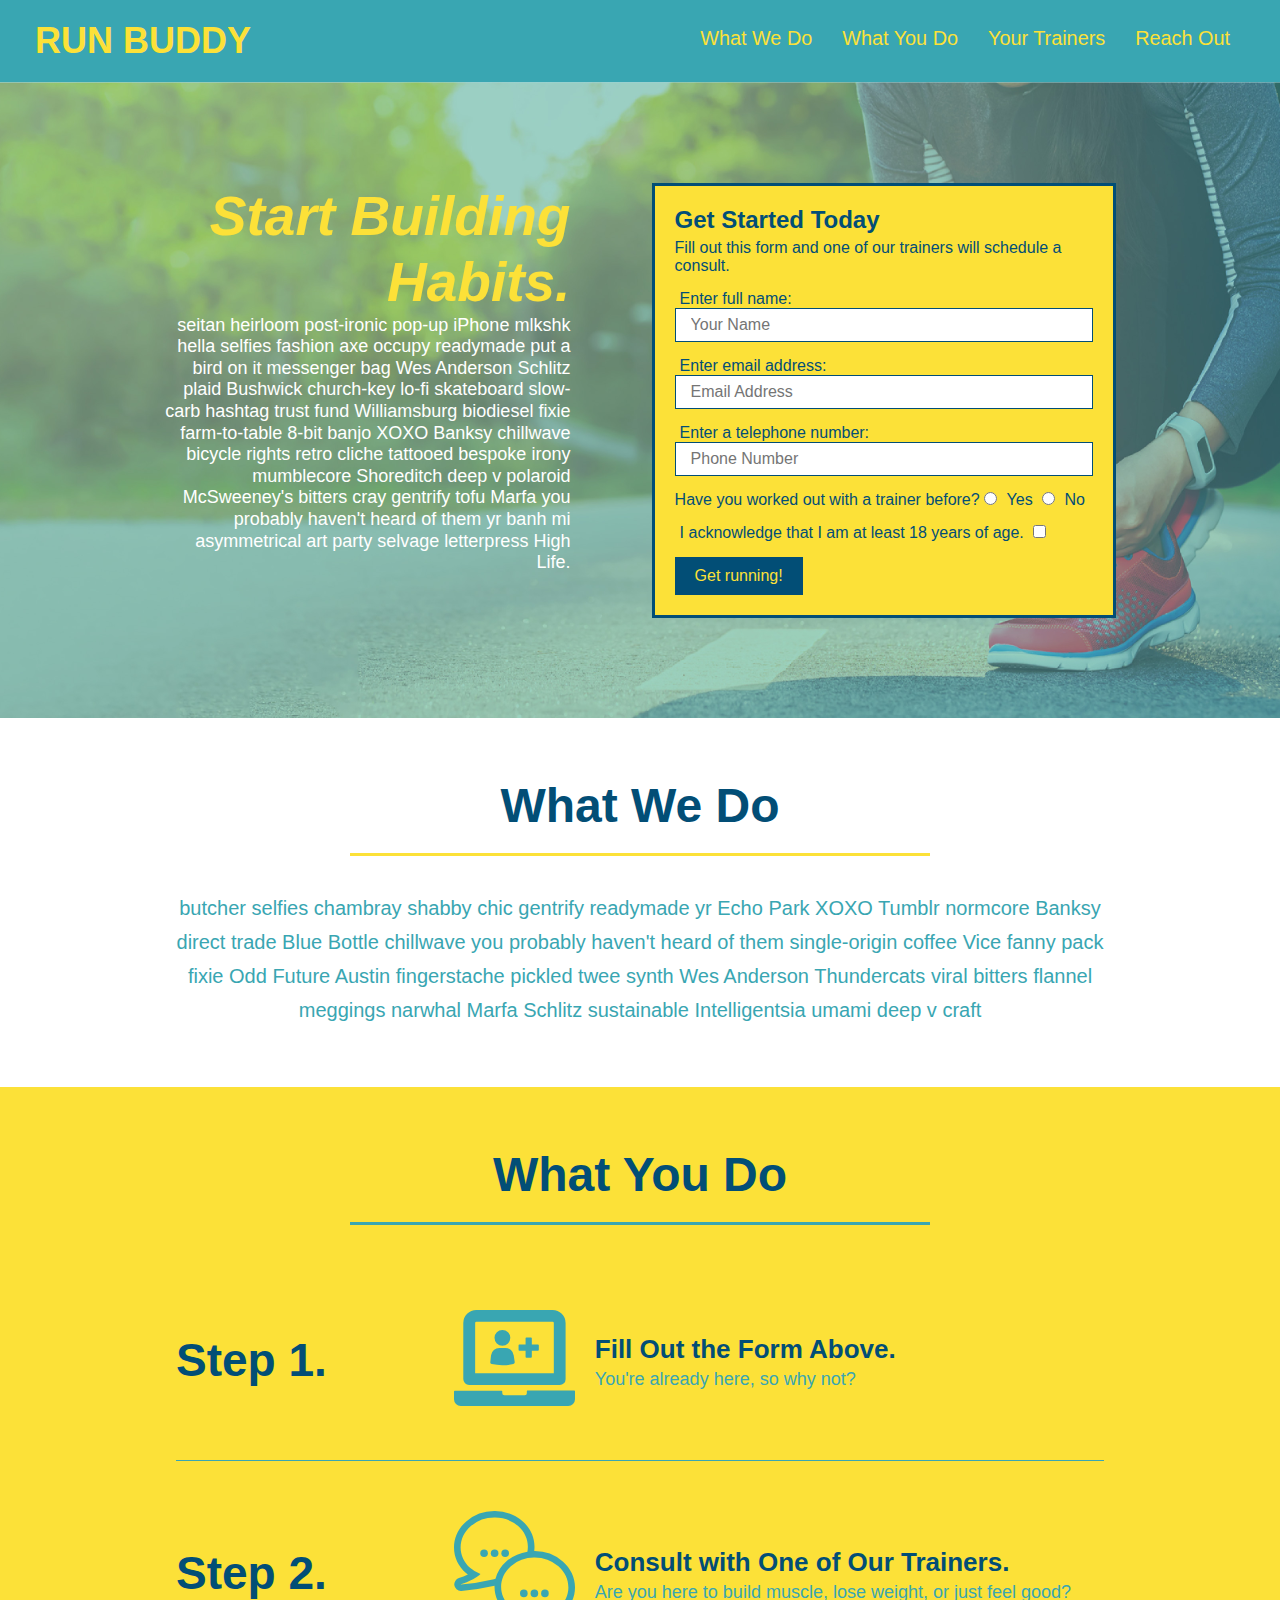
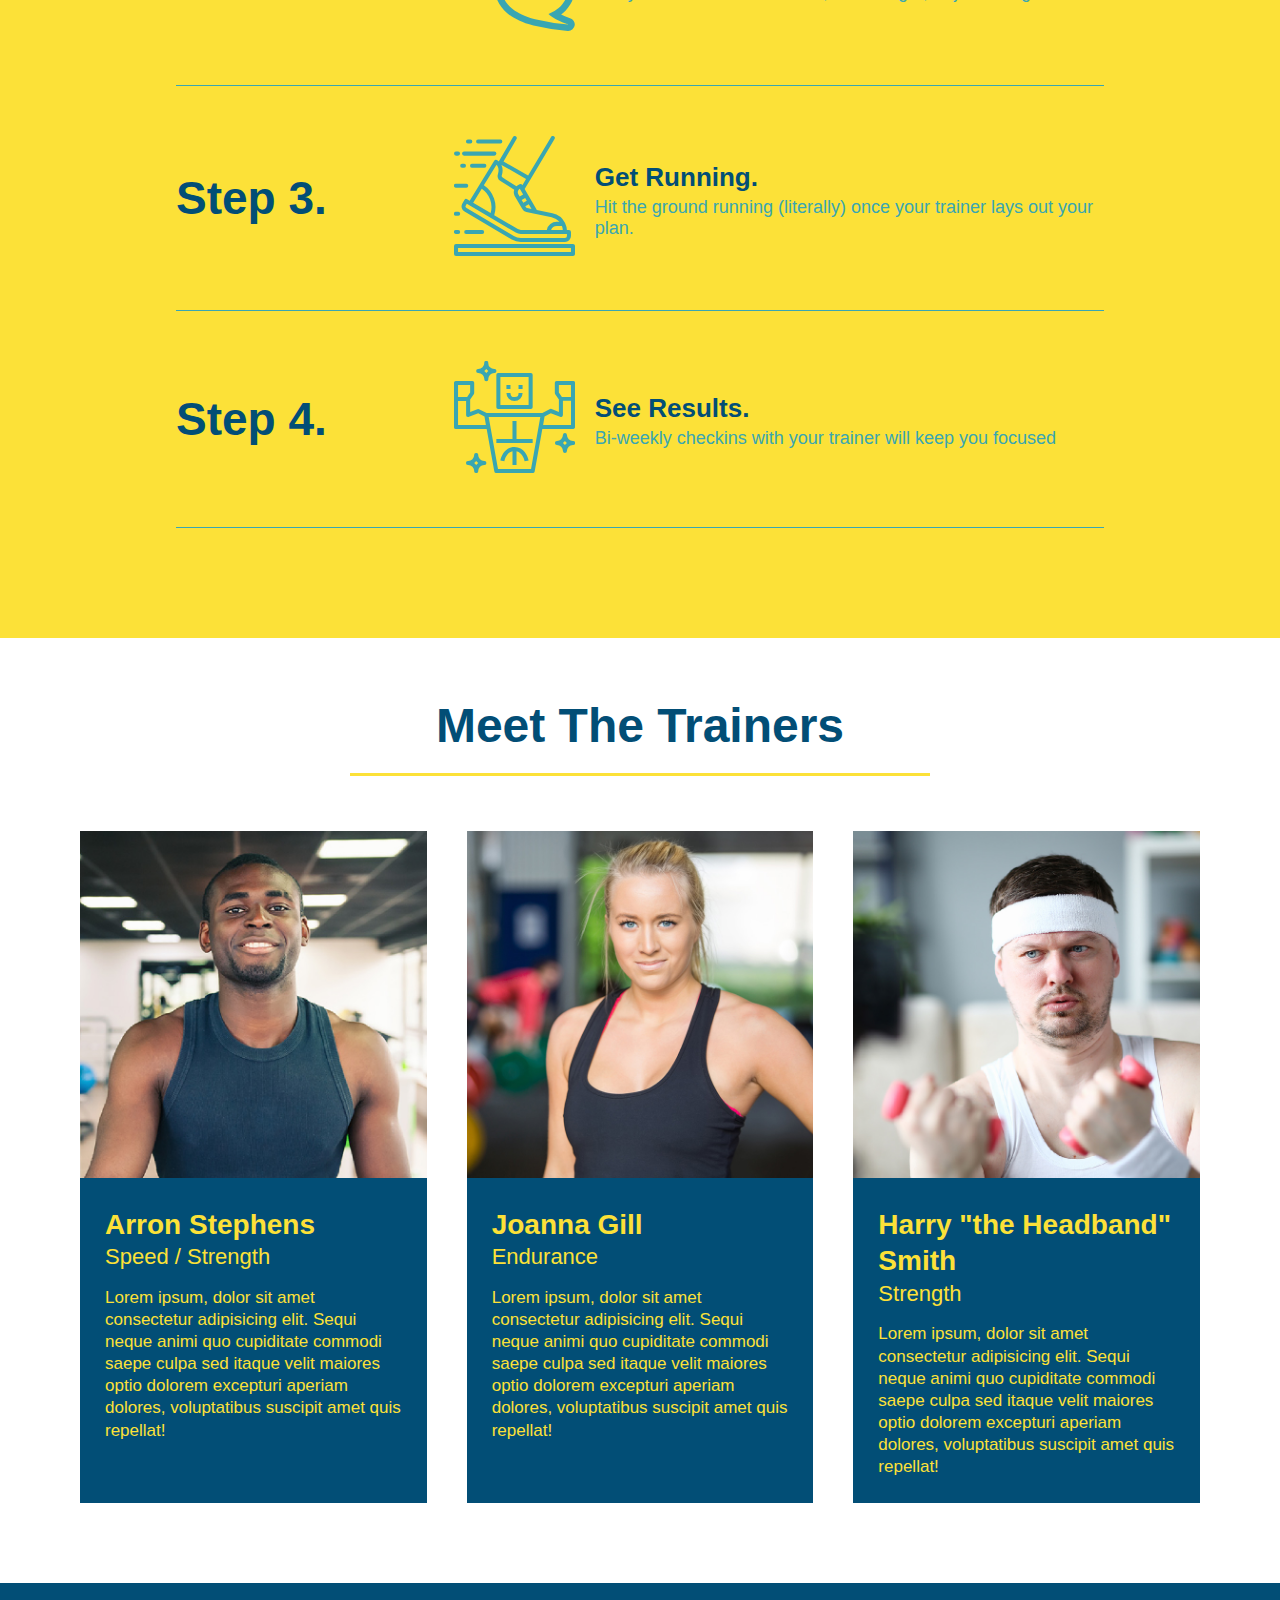
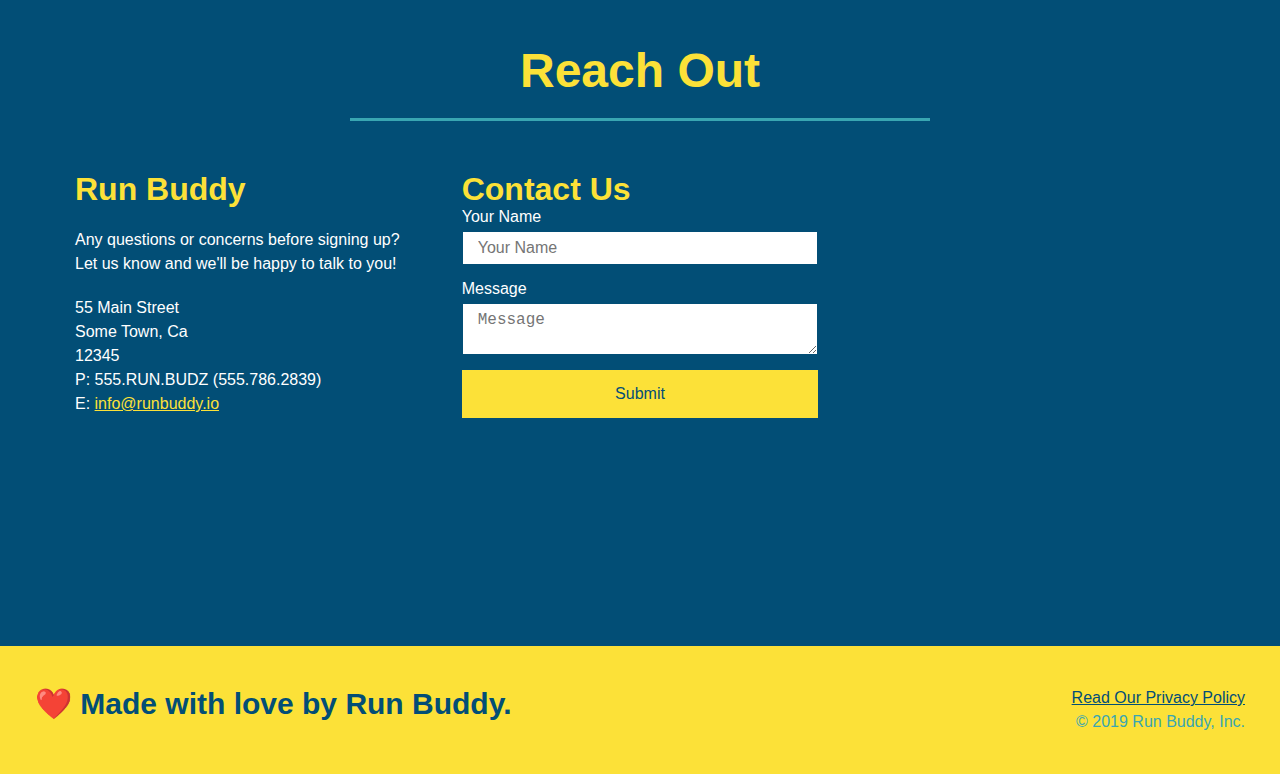
==== commit 7b5c0741: "add media query rule" ====
--- a/index.html
+++ b/index.html
@@ -199,6 +199,7 @@
     <div class="flex-row">
       <h2 class="section-title secondary-border">Reach Out</h2>
     </div>
+
     <div class="contact-info">
       <div>
         <h3>Run Buddy</h3>
--- a/assets/css/style.css
+++ b/assets/css/style.css
@@ -44,7 +44,7 @@
 }
 
 header nav ul li a {
-  margin: 0 30px;
+  padding: 10px 15px;
   font-weight: lighter;
   font-size: 1.55vw;
 }
@@ -85,6 +85,7 @@
   background-position: center;
   display: flex;
   justify-content: center;
+  align-items: flex-start;
   flex-wrap: wrap;
 }
 
@@ -94,7 +95,7 @@
   margin: 3.5%;
   color: #fff;
   font-size: 18px;
-  line-height: 1.3;
+  line-height: 1.2;
 }
 
 .hero-cta h2 {
@@ -148,7 +149,7 @@
 /* Hero Style End */
 
 .section-title {
-  font-size: 55px;
+  font-size: 48px;
   color: #024e76;
   border-bottom: 3px solid;
   padding-bottom: 20px;
@@ -215,18 +216,18 @@
   flex: 12;
 }
 
+.step-text h4 {
+  font-size: 26px;
+  line-height: 1.5;
+  color: #024e76;
+}
+
 .step-text p {
   color: #39a6b2;
   font-size: 18px;
 }
 
-.step-text h4 {
-  font-size: 26px;
-  line-height: 1.5;
-  color: #024e76;
-}
-
-.trainers{
+.trainers {
   width: 100%;
   margin: 0 auto;
   display: flex;
@@ -275,17 +276,13 @@
   flex-wrap: wrap;
 }
 
-.contact-info > * {
+.contact-info>* {
   flex: 1;
   margin: 15px;
 }
 
 .contact h2 {
   color: #fce138;
-}
-
-.contact-info iframe {
-  height: 400px;
 }
 
 .contact-info div {
@@ -309,7 +306,8 @@
   color: #fce138;
 }
 
-.contact-form input, .contact-form textarea {
+.contact-form input,
+.contact-form textarea {
   border: 1px solid #024e76;
   display: block;
   padding: 7px 15px;
@@ -330,6 +328,10 @@
   font-size: 16px;
 }
 
+.contact-info iframe {
+  height: 400px;
+}
+
 /* REACH OUT STYLES END */
 
 /* utility classes */
@@ -343,4 +345,8 @@
 
 .flex-row {
   display: flex;
+}
+
+@media screen and (max-width: 980px) {
+  
 }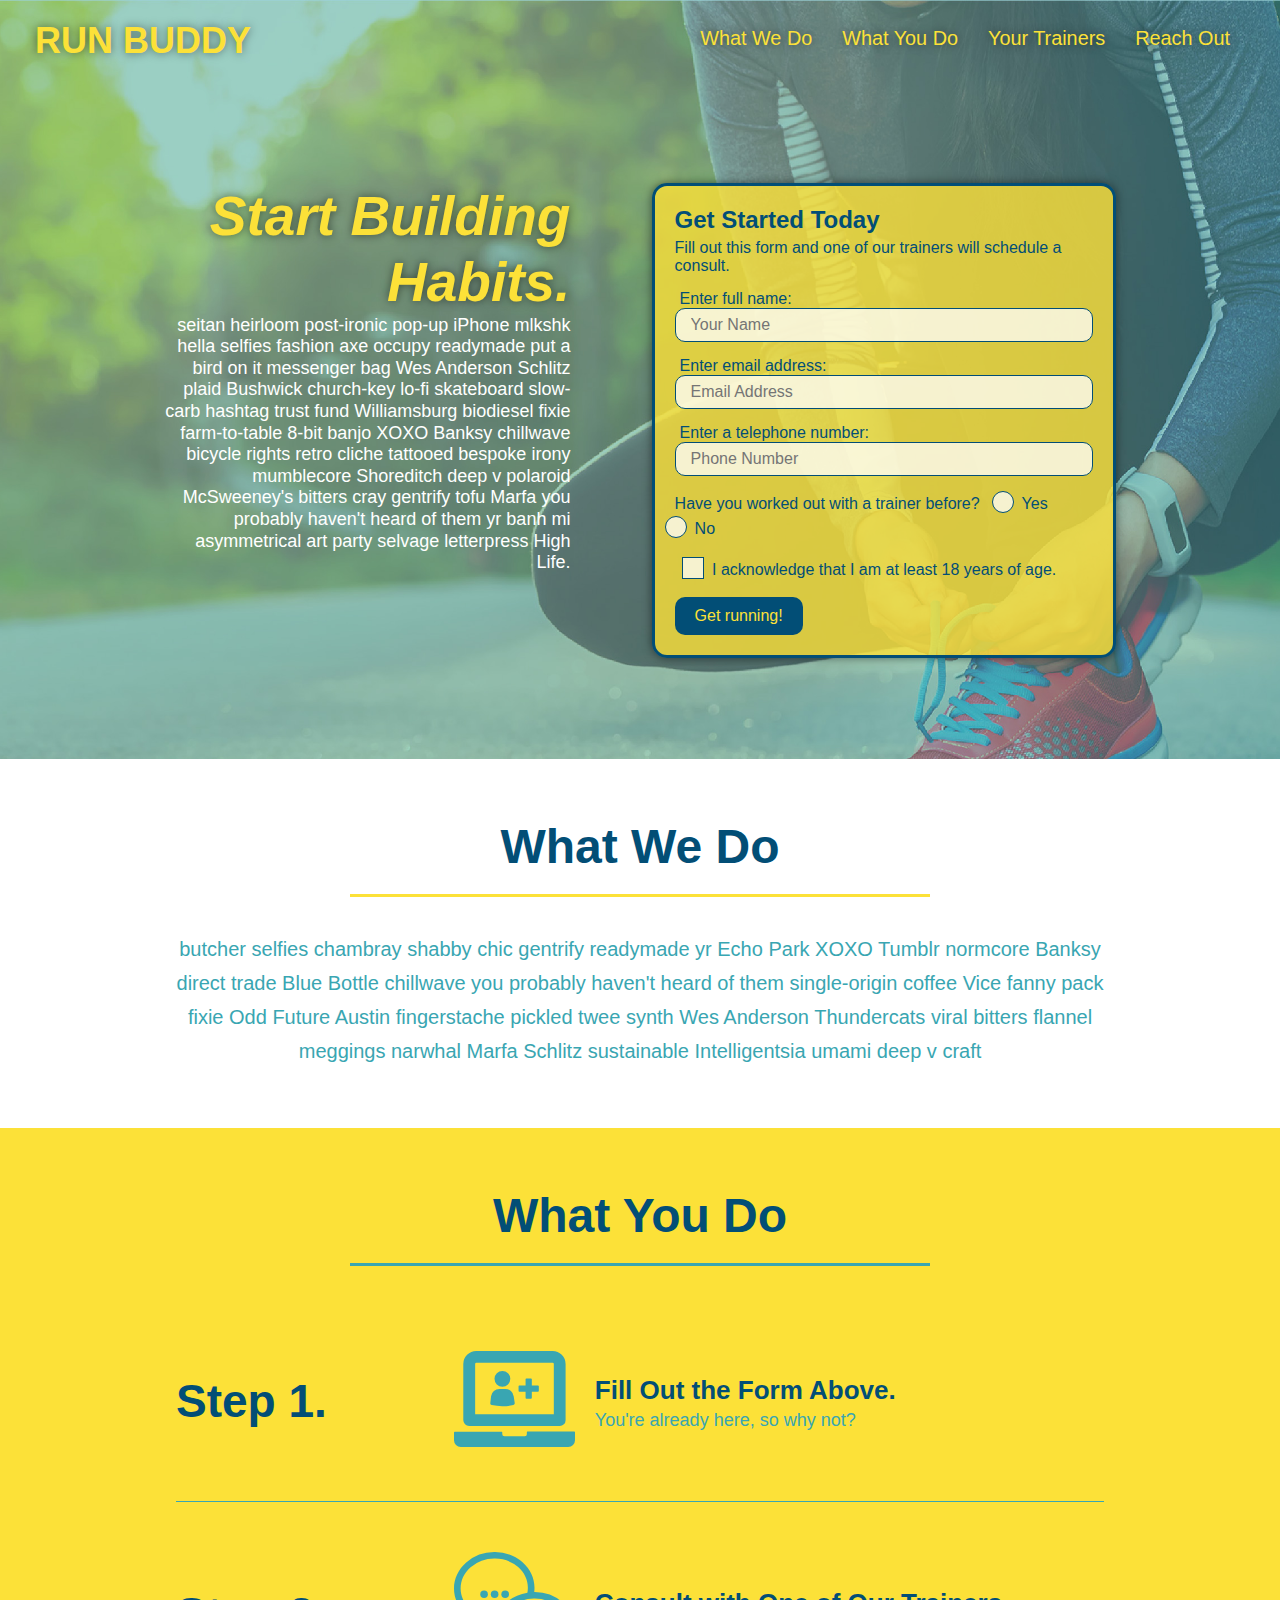
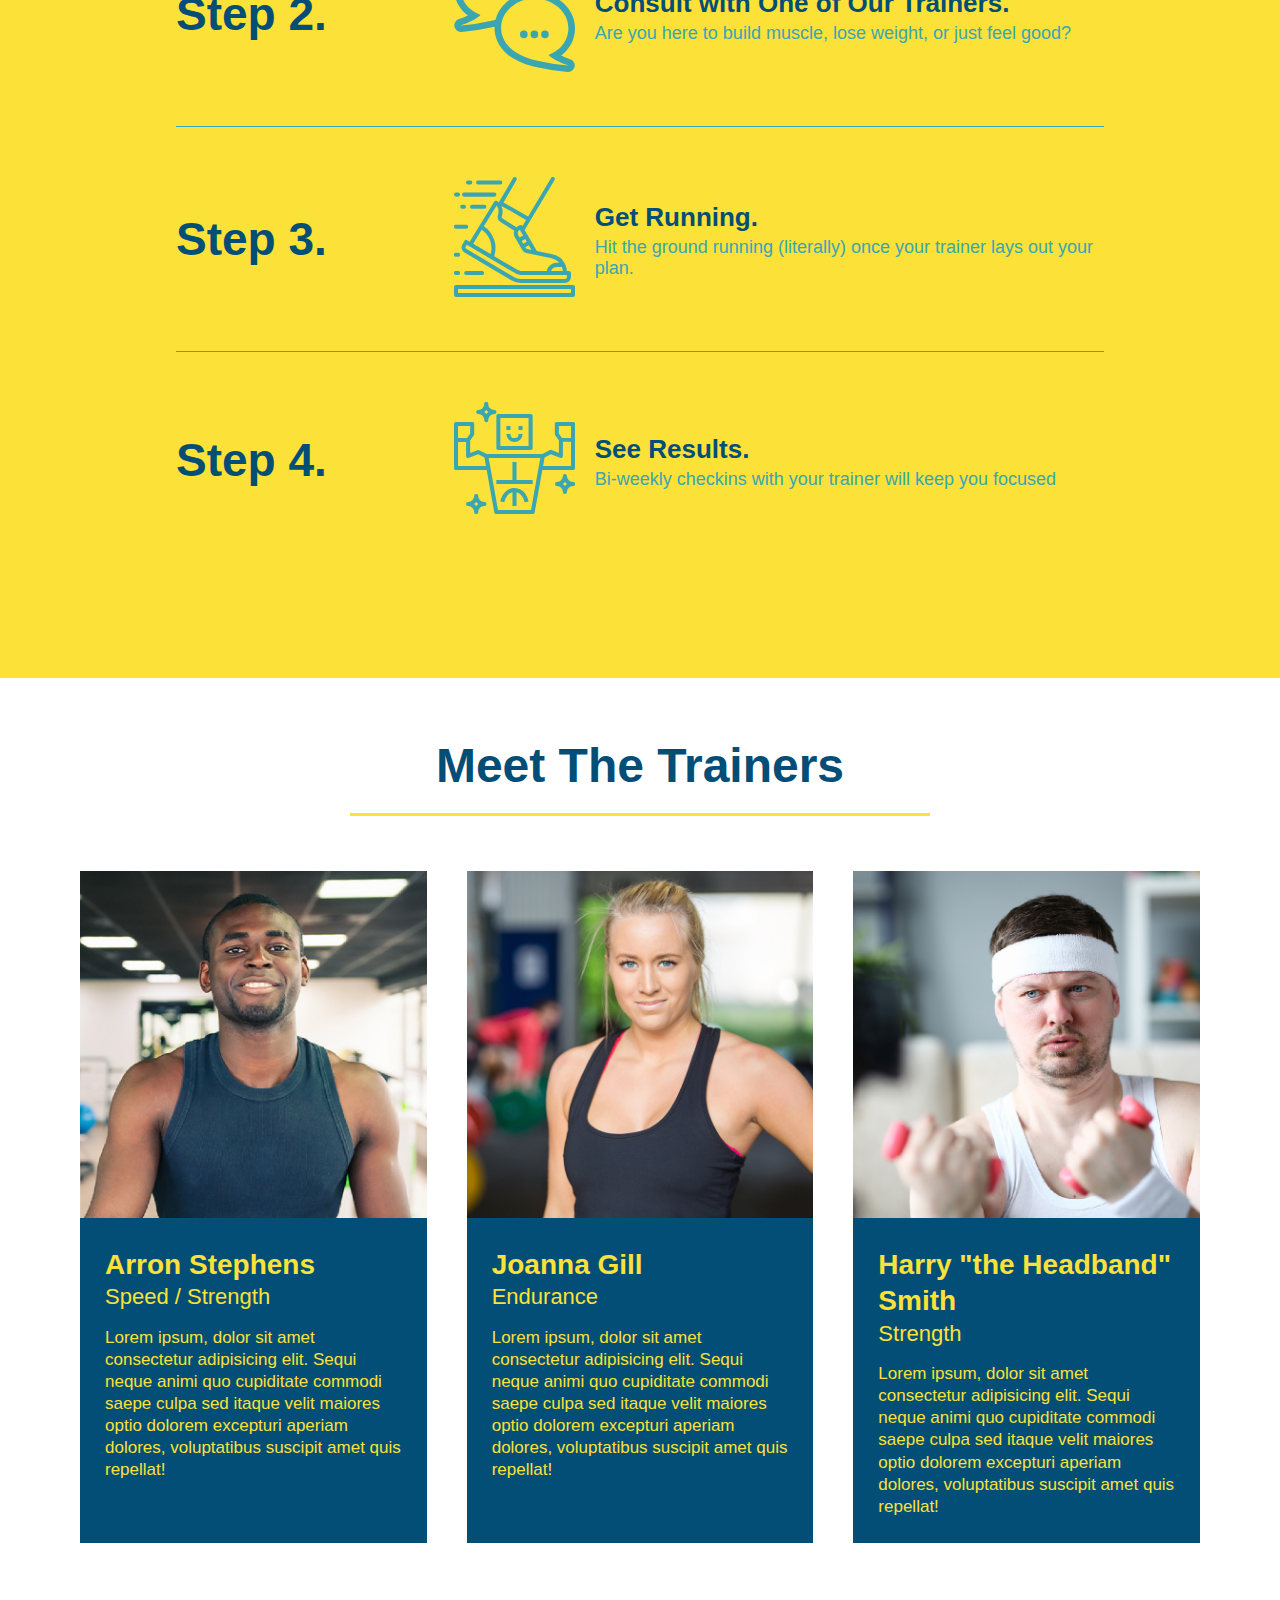
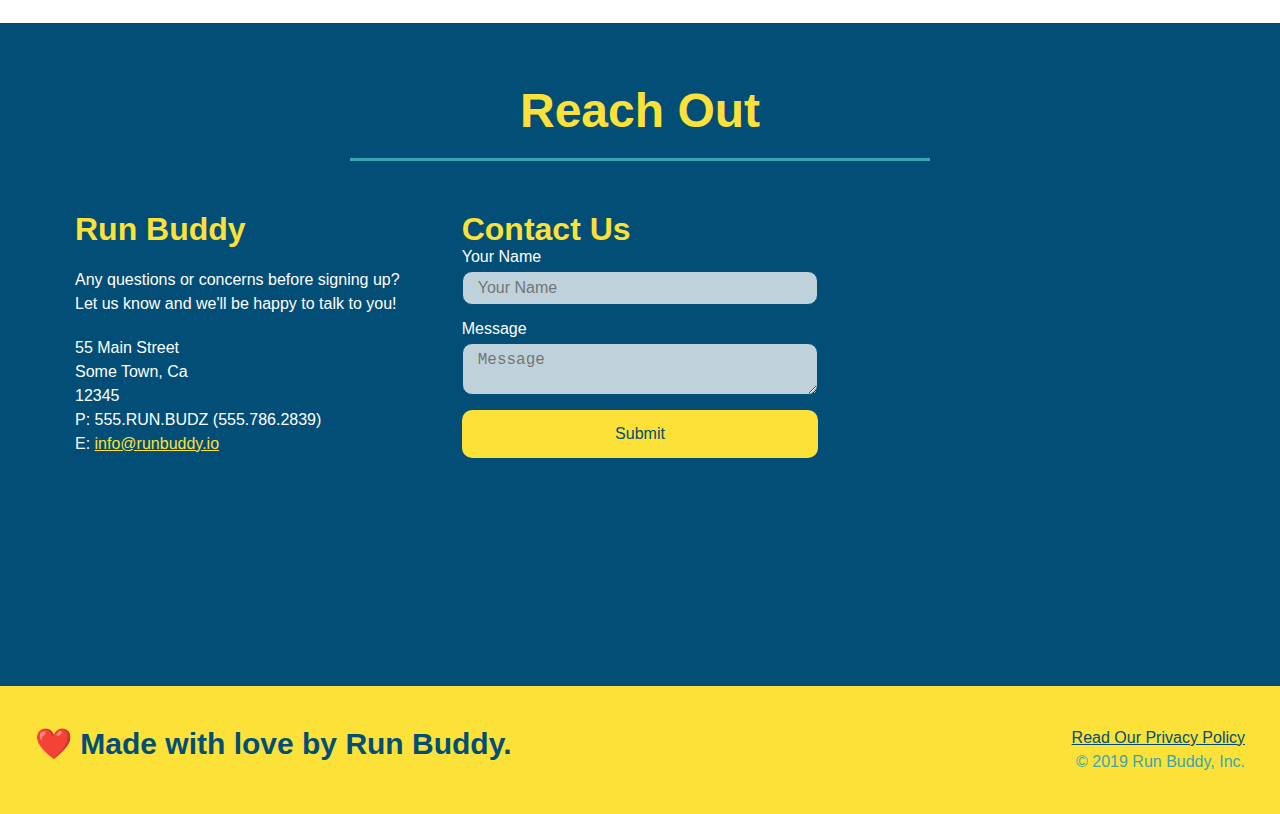
==== commit c2e15d7c: "final css touches" ====
--- a/index.html
+++ b/index.html
@@ -59,16 +59,22 @@
         <input type="tel" placeholder="Phone Number" name="phone" id="phone" class="form-input" />
         <p>
           Have you worked out with a trainer before?
-          <input type="radio" name="trainer-confirm" id="trainer-yes" />
-          <label for="trainer-yes">Yes</label>
-          <input type="radio" name="trainer-confirm" id="trainer-no" />
-          <label for="trainer-no">No</label>
+          <span class="radio-wrapper">
+            <input type="radio" name="trainer-confirm" id="trainer-yes" />
+            <label for="trainer-yes">Yes</label>
+          </span>
+          <span class="radio-wrapper">
+            <input type="radio" name="trainer-confirm" id="trainer-no" />
+            <label for="trainer-no">No</label>
+          </span>
         </p>
         <p>
-          <label for="checkbox">
-            I acknowledge that I am at least 18 years of age.
-          </label>
-          <input type="checkbox" name="age-confirm" id="checkbox" />
+          <span class="checkbox-wrapper">
+            <input type="checkbox" name="age-confirm" id="checkbox" />
+            <label for="checkbox">
+              I acknowledge that I am at least 18 years of age.
+            </label>
+          </span>
         </p>
         <button type="submit">
           Get running!
--- a/assets/css/style.css
+++ b/assets/css/style.css
@@ -4,31 +4,47 @@
   box-sizing: border-box;
 }
 
+:root {
+  --primary-color: #fce138;
+  --secondary-color: #024e76;
+  --tertiary-color: #39a6b2;
+}
+
 body {
   /* more on this crazy alphanumerical value in a minute! */
-  color: #39a6b2;
+  color: var(--tertiary-color);
   font-family: Helvetica, Arial, sans-serif;
 }
 
 /* apply styles to <header> */
 header {
+  background-image: url("../images/hero-bg.jpg");
+  background-size: cover;
+  background-position: center;
+  background-attachment: fixed;
+  background-position: 80%;
   padding: 20px 35px;
-  background-color: #39a6b2;
+  background-color: var(--tertiary-color);
   display: flex;
   justify-content: space-between;
   flex-wrap: wrap;
+  position: -webkit-sticky;
+  position: sticky;
+  top: 0;
+  z-index: 9999;
 }
 
 header h1 {
   font-weight: bold;
   font-size: 36px;
-  color: #fce138;
+  color: var(--primary-color);
   margin: 0;
+  text-shadow: 0 0 10px rgba(0, 0, 0, 0.5);
 }
 
 header a {
   text-decoration: none;
-  color: #fce138;
+  color: var(--primary-color);
 }
 
 header nav {
@@ -47,10 +63,11 @@
   padding: 10px 15px;
   font-weight: lighter;
   font-size: 1.55vw;
+  text-shadow: 0 0 10px rgba(0, 0, 0, 0.5);
 }
 
 footer {
-  background: #fce138;
+  background: var(--primary-color);
   /* width used to show box-sizing in universal selector*/
   width: 100%;
   padding: 40px 35px;
@@ -60,7 +77,7 @@
 }
 
 footer h2 {
-  color: #024e76;
+  color: var(--secondary-color);
   font-size: 30px;
   margin: 0;
 }
@@ -71,7 +88,7 @@
 }
 
 footer a {
-  color: #024e76;
+  color: var(--secondary-color);
 }
 
 section {
@@ -83,6 +100,8 @@
   background-image: url("../images/hero-bg.jpg");
   background-size: cover;
   background-position: center;
+  background-attachment: fixed;
+  background-position: 80%;
   display: flex;
   justify-content: center;
   align-items: flex-start;
@@ -101,18 +120,21 @@
 .hero-cta h2 {
   font-style: italic;
   font-size: 55px;
-  color: #fce138;
+  color: var(--primary-color);
+  text-shadow: 0 0 10px rgba(0, 0, 0, 0.5);
 }
 
 .hero-form {
-  border: solid 3px #024e76;
-  background-color: #fce138;
+  border: solid 3px var(--secondary-color);
+  background-color: rgba(252, 225, 56, 0.8);
   padding: 20px;
-  color: #024e76;
+  color: var(--secondary-color);
   /* added font-size to make look like mockup */
   font-size: 16px;
   width: 40%;
   margin: 3.5%;
+  box-shadow: 0 0 10px rgba(0, 0, 0, 0.5);
+  border-radius: 15px;
 }
 
 .hero-form h3 {
@@ -125,32 +147,104 @@
 }
 
 .form-input {
-  border: 1px solid #024e76;
+  background-color: rgba(255, 255, 255, 0.75);
+  border: 1px solid var(--secondary-color);
   display: block;
   padding: 7px 15px;
   font-size: 16px;
-  color: #024e76;
+  color: var(--secondary-color);
   width: 100%;
   margin-bottom: 15px;
+  border-radius: 10px;
+}
+
+.form-input:focus {
+  background-color: rgba(255, 255, 255, 1);
+  outline: none;
 }
 
 .hero-form label {
   margin: 0 5px;
 }
 
+.checkbox-wrapper label, .radio-wrapper label {
+  position: relative;
+  left: 10px;
+  margin: 10px;
+  line-height: 1.6;
+}
+
+.checkbox-wrapper label::before, .radio-wrapper label::before {
+  content: "";
+  height: 20px;
+  width: 20px;
+  background: rgba(255, 255, 255, 0.75);
+  border: 1px solid var(--secondary-color);
+  position: absolute;
+  top: -4px;
+  left: -30px;
+}
+
+.radio-wrapper label::before {
+  border-radius: 50%  ;
+}
+
+.radio-wrapper label::after {
+  content: "";
+  width: 20px;
+  height: 20px;
+  border-radius: 50%;
+background-image: radial-gradient(circle, var(--tertiary-color), var(--secondary-color));
+  position: absolute;
+  left: -29px;
+  top: -3px;
+}
+
+.checkbox-wrapper label::after {
+  content: "";
+  height: 6px;
+  width: 14px;
+  border-left: 2px solid var(--secondary-color);
+  border-bottom: 2px solid var(--secondary-color);
+  position: absolute;
+  left: -26px;
+  top: 1px;
+  transform: rotate(-58deg);
+}
+
+.checkbox-wrapper input,
+.radio-wrapper input {
+  opacity: 0;
+}
+
+.checkbox-wrapper input+label::after,
+.radio-wrapper input+label::after {
+  content: none;
+}
+
+.checkbox-wrapper input:checked+label::after,
+.radio-wrapper input:checked+label::after {
+  content: "";
+}
+
 .hero-form button {
-  color: #fce138;
-  background-color: #024e76;
+  color: var(--primary-color);
+  background-color: var(--secondary-color);
   border: none;
   padding: 10px 20px;
   font-size: 16px;
+  border-radius: 10px;
+}
+
+.hero-form button:hover {
+  background-color: var(--tertiary-color);
 }
 
 /* Hero Style End */
 
 .section-title {
   font-size: 48px;
-  color: #024e76;
+  color: var(--secondary-color);
   border-bottom: 3px solid;
   padding-bottom: 20px;
   text-align: center;
@@ -159,16 +253,16 @@
 }
 
 .primary-border {
-  border-color: #fce138;
+  border-color: var(--primary-color);
 }
 
 .secondary-border {
-  border-color: #39a6b2;
+  border-color: var(--tertiary-color);
 }
 
 .intro p {
   line-height: 1.7;
-  color: #39a6b2;
+  color: var(--tertiary-color);
   width: 80%;
   font-size: 20px;
   margin: 0 auto;
@@ -176,22 +270,25 @@
 }
 
 .steps {
-  background: #fce138;
+  background: var(--primary-color);
 }
 
 .step {
   margin: 50px auto;
   padding-bottom: 50px;
   width: 80%;
-  border-bottom: 1px solid #39a6b2;
   display: flex;
   flex-wrap: wrap;
   align-items: center;
   justify-content: space-between;
 }
 
+.step:not(:last-child) {
+  border-bottom: 1px solid var(--tertiary-color);
+}
+
 .step h3 {
-  color: #024e76;
+  color: var(--secondary-color);
   font-size: 46px;
   flex: 1 30%;
 }
@@ -219,11 +316,11 @@
 .step-text h4 {
   font-size: 26px;
   line-height: 1.5;
-  color: #024e76;
+  color: var(--secondary-color);
 }
 
 .step-text p {
-  color: #39a6b2;
+  color: var(--tertiary-color);
   font-size: 18px;
 }
 
@@ -238,8 +335,8 @@
 .trainer {
   flex: 1;
   margin: 20px;
-  background: #024e76;
-  color: #fce138;
+  background: var(--secondary-color);
+  color: var(--primary-color);
 }
 
 .trainer img {
@@ -267,7 +364,7 @@
 
 /* REACH OUT STYLES START */
 .contact {
-  background: #024e76;
+  background: var(--secondary-color);
 }
 
 .contact-info {
@@ -282,7 +379,7 @@
 }
 
 .contact h2 {
-  color: #fce138;
+  color: var(--primary-color);
 }
 
 .contact-info div {
@@ -290,7 +387,7 @@
 }
 
 .contact-info h3 {
-  color: #fce138;
+  color: var(--primary-color);
   font-size: 32px;
 }
 
@@ -303,29 +400,42 @@
 }
 
 .contact-info a {
-  color: #fce138;
+  color: var(--primary-color);
 }
 
 .contact-form input,
 .contact-form textarea {
-  border: 1px solid #024e76;
+  background-color: rgba(255, 255, 255, 0.75);
+  border: 1px solid var(--secondary-color);
   display: block;
   padding: 7px 15px;
   font-size: 16px;
-  color: #024e76;
+  color: var(--secondary-color);
   width: 100%;
   margin-bottom: 15px;
   margin-top: 5px;
+  border-radius: 10px;
+}
+
+.contact-form input:focus,
+.contact-form textarea:focus {
+  background-color: rgba(255, 255, 255, 1);
 }
 
 .contact-form button {
   width: 100%;
   border: none;
-  background: #fce138;
-  color: #024e76;
+  background: var(--primary-color);
+  color: var(--secondary-color);
   text-align: center;
   padding: 15px 0;
   font-size: 16px;
+  border-radius: 10px;
+}
+
+.contact-form button:hover {
+  color: var(--primary-color);
+  background: var(--tertiary-color);
 }
 
 .contact-info iframe {
@@ -348,5 +458,117 @@
 }
 
 @media screen and (max-width: 980px) {
-  
+  header {
+    position: relative;
+    padding-bottom: 0;
+    justify-content: center;
+  }
+
+  header h1 {
+    width: 100%;
+    text-align: center;
+  }
+
+  header nav ul {
+    margin-top: 20px;
+    width: 100%;
+    justify-content: center;
+  }
+
+  header nav ul li a {
+    font-size: 20px;
+  }
+
+  header nav ul li a:hover {
+    background: var(--primary-color);
+    color: var(--secondary-color);
+    border-radius: 15px;
+    text-shadow: none;
+  }
+
+  footer h2,
+  footer div {
+    text-align: center;
+    width: 100%;
+  }
+
+  .hero-cta,
+  .hero-form {
+    width: 100%;
+  }
+
+  .hero-cta {
+    text-align: center;
+  }
+
+  .section-title {
+    width: 80%;
+  }
+
+  .trainer {
+    flex: 0 70%;
+  }
+
+  .contact-info iframe {
+    flex: 1 100%;
+  }
+}
+
+@media screen and (max-width: 768px) {
+  section {
+    padding: 30px 15px;
+  }
+
+  .step h3 {
+    flex: 1 100%;
+    text-align: center;
+  }
+
+  .step-info {
+    flex: 2 100%;
+    text-align: center;
+    justify-content: center;
+  }
+
+  .step-img {
+    flex: 0 32%;
+    margin-right: 0;
+    margin-top: 15px;
+    margin-bottom: 15px;
+  }
+
+  .step-text {
+    flex: 100%;
+  }
+}
+
+@media screen and (max-width: 575px) {
+
+  .hero-form button {
+    width: 100%;
+  }
+
+  .section-title {
+    width: 95%;
+  }
+
+  .intro p {
+    width: 100%;
+  }
+
+  .trainer {
+    flex: 0 100%;
+  }
+
+  .contact-info {
+    text-align: center;
+  }
+
+  .contact-info>* {
+    flex: 0 100%;
+  }
+
+  .contact-form {
+    order: 3;
+  }
 }